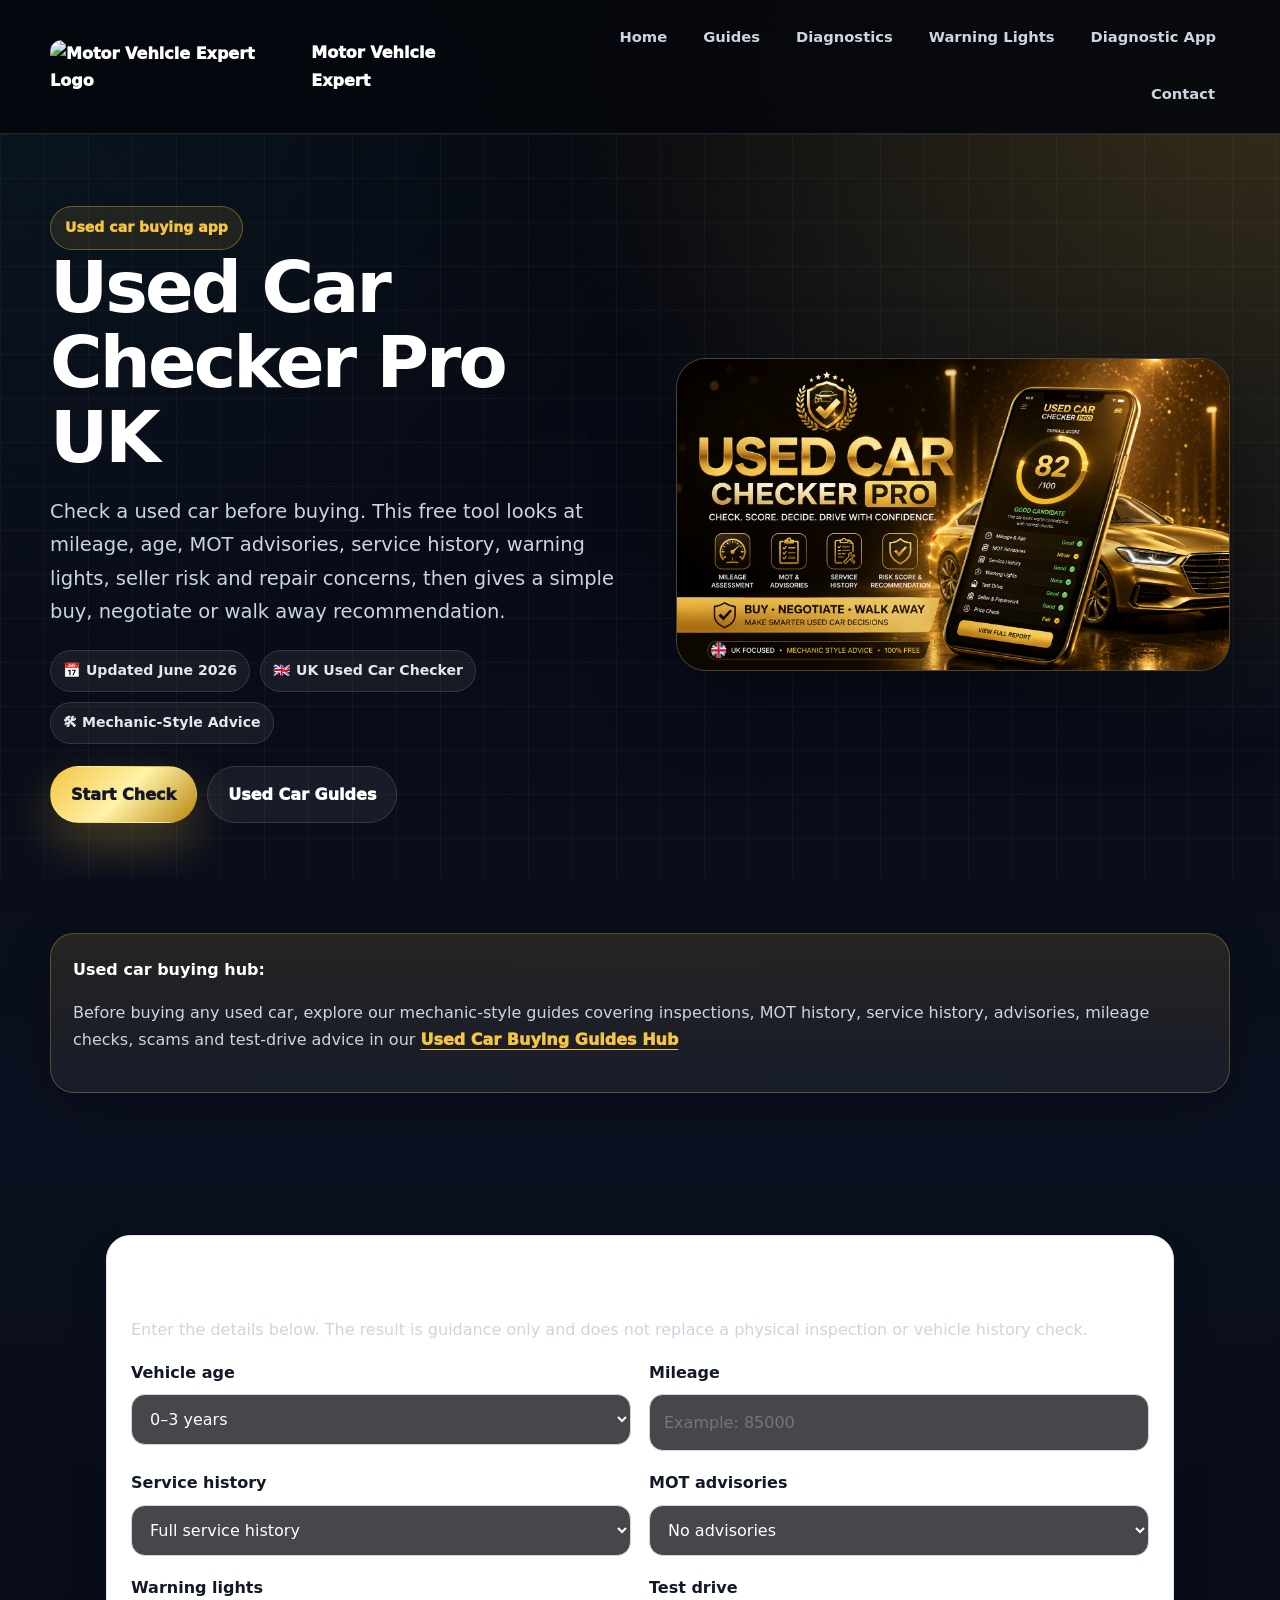
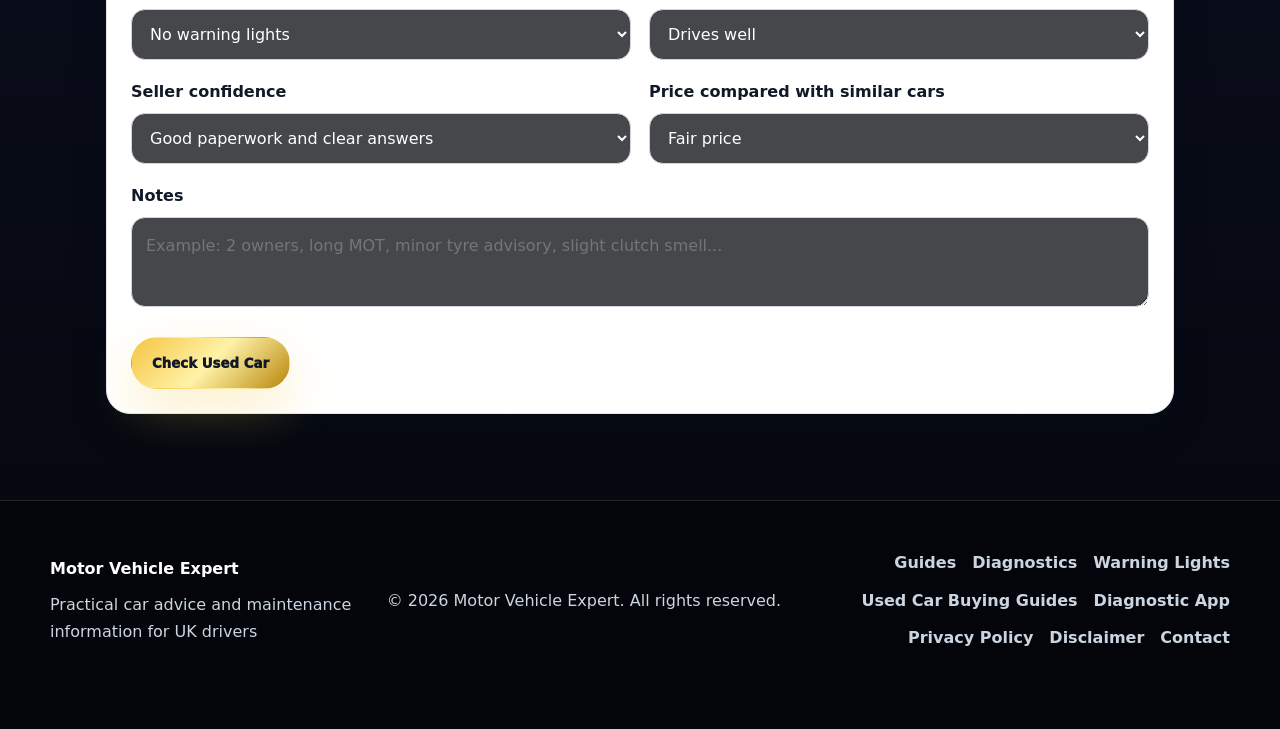
==== index.html @ 2f290368 "Rename used-car-checker-pro.html to index.html" ====
<!DOCTYPE html>
<html lang="en-GB">
<head>
<meta charset="UTF-8" />
<meta name="viewport" content="width=device-width, initial-scale=1.0" />

<title>Used Car Checker Pro UK | Motor Vehicle Expert</title>
<meta name="description" content="Free UK used car checker app. Check mileage, MOT advisories, service history, warning lights, repair risk and whether to buy, negotiate or walk away." />
<meta name="robots" content="index,follow,max-image-preview:large,max-snippet:-1,max-video-preview:-1" />

<link rel="canonical" href="https://motorvehicleexpert.co.uk/used-car-checker-pro.html" />
<link rel="icon" type="image/png" href="favicon.png" />
<link rel="stylesheet" href="style.css" />
<link rel="preload"
href="used-car-checker-pro-hero.png"
as="image"
type="image/png">  
  

<style>
.app-wrap{max-width:1100px;margin:auto;padding:30px 16px}
.app-box{background:#fff;border:1px solid #e5e7eb;border-radius:24px;padding:24px;box-shadow:0 18px 45px rgba(15,23,42,.08)}
.app-grid{display:grid;grid-template-columns:repeat(2,minmax(0,1fr));gap:18px}
.app-field label{display:block;font-weight:800;margin-bottom:8px;color:#111827}
.app-field input,.app-field select,.app-field textarea{
width:100%;padding:14px;border:1px solid #d1d5db;border-radius:14px;font-size:16px
}
.app-field textarea{min-height:90px}
.app-actions{display:flex;gap:12px;flex-wrap:wrap;margin-top:22px}
.result-box{margin-top:24px;border-radius:22px;padding:22px;background:#f8fafc;border:1px solid #e5e7eb}
.score-big{font-size:48px;font-weight:900;color:#0f172a}
.badge{display:inline-block;padding:8px 12px;border-radius:999px;font-weight:800;margin:4px 4px 4px 0}
.badge.green{background:#dcfce7;color:#166534}
.badge.amber{background:#fef3c7;color:#92400e}
.badge.red{background:#fee2e2;color:#991b1b}
.report-list li{margin:10px 0}
@media(max-width:760px){.app-grid{grid-template-columns:1fr}.score-big{font-size:38px}}
</style>
</head>

<body class="mve-premium">

<header class="topbar">
<div class="container nav">
<a href="/" class="brand logo-brand" aria-label="Motor Vehicle Expert home">
<img src="logo.png" alt="Motor Vehicle Expert Logo" class="site-logo" />
<span class="brand-text">Motor Vehicle Expert</span>
</a>

<nav class="nav-links" aria-label="Primary navigation">
<a href="/">Home</a>
<a href="guides.html">Guides</a>
<a href="diagnostics.html">Diagnostics</a>
<a href="warning-lights.html">Warning Lights</a>
<a href="diagnostic-app.html">Diagnostic App</a>
<a href="contact.html" class="cta cta-secondary">Contact</a>
</nav>
</div>
</header>

<main>

<section class="premium-hero">
<div class="container premium-hero-grid">
<div class="hero-copy">
<span class="eyebrow">Used car buying app</span>
<h1>Used Car Checker Pro UK</h1>
<p class="lead">
Check a used car before buying. This free tool looks at mileage, age, MOT advisories, service history, warning lights, seller risk and repair concerns, then gives a simple buy, negotiate or walk away recommendation.
</p>

<div class="article-meta">
<span>📅 Updated June 2026</span>
<span>🇬🇧 UK Used Car Checker</span>
<span>🛠 Mechanic-Style Advice</span>
</div>

<div class="hero-actions">
<a class="cta cta-primary" href="#app">Start Check</a>
<a class="cta cta-ghost" href="used-car-buying-guides.html">Used Car Guides</a>
</div>
</div>

<div class="hero-image">
<img
src="used-car-checker-pro-hero.png"
alt="Used Car Checker Pro UK app"
loading="eager"
fetchpriority="high"
decoding="sync"
width="1600"
height="900"
/>
</div>

</div>
</section>

<section>
<div class="container">

<div class="safe-box tip">
<strong>Used car buying hub:</strong>
<p>
Before buying any used car, explore our mechanic-style guides covering inspections, MOT history, service history, advisories, mileage checks, scams and test-drive advice in our
<a href="used-car-buying-guides.html">
Used Car Buying Guides Hub
</a>
</p>
</div>

</div>
</section>  

<section id="app">
<div class="app-wrap">
<div class="app-box">

<h2>Used Car Checker Pro</h2>
<p class="muted">Enter the details below. The result is guidance only and does not replace a physical inspection or vehicle history check.</p>

<div class="app-grid">

<div class="app-field">
<label>Vehicle age</label>
<select id="age">
<option value="1">0–3 years</option>
<option value="2">4–6 years</option>
<option value="3">7–10 years</option>
<option value="4">10+ years</option>
</select>
</div>

<div class="app-field">
<label>Mileage</label>
<input id="mileage" type="number" placeholder="Example: 85000" />
</div>

<div class="app-field">
<label>Service history</label>
<select id="service">
<option value="0">Full service history</option>
<option value="10">Part service history</option>
<option value="25">No service history</option>
</select>
</div>

<div class="app-field">
<label>MOT advisories</label>
<select id="advisories">
<option value="0">No advisories</option>
<option value="10">Minor advisories</option>
<option value="20">Repeated advisories</option>
<option value="30">Serious advisories</option>
</select>
</div>

<div class="app-field">
<label>Warning lights</label>
<select id="warnings">
<option value="0">No warning lights</option>
<option value="20">Amber warning light</option>
<option value="35">Red/flashing warning light</option>
</select>
</div>

<div class="app-field">
<label>Test drive</label>
<select id="drive">
<option value="0">Drives well</option>
<option value="15">Minor noise or vibration</option>
<option value="30">Jerking, smoke, overheating or power loss</option>
</select>
</div>

<div class="app-field">
<label>Seller confidence</label>
<select id="seller">
<option value="0">Good paperwork and clear answers</option>
<option value="15">Some missing paperwork</option>
<option value="30">Pressure selling or unclear story</option>
</select>
</div>

<div class="app-field">
<label>Price compared with similar cars</label>
<select id="price">
<option value="0">Fair price</option>
<option value="-8">Cheap but believable</option>
<option value="15">Too cheap / suspicious</option>
<option value="10">Overpriced</option>
</select>
</div>

</div>

<div class="app-field" style="margin-top:18px">
<label>Notes</label>
<textarea id="notes" placeholder="Example: 2 owners, long MOT, minor tyre advisory, slight clutch smell..."></textarea>
</div>

<div class="app-actions">
<button class="cta cta-primary" onclick="checkCar()">Check Used Car</button>
<button class="cta cta-ghost" onclick="resetApp()">Reset</button>
</div>

<div id="result" class="result-box" style="display:none"></div>

</div>
</div>
</section>

</main>

<footer>
<div class="container footer-grid">
<div>
<strong>Motor Vehicle Expert</strong>
<div>Practical car advice and maintenance information for UK drivers</div>
</div>

<div>© 2026 Motor Vehicle Expert. All rights reserved.</div>

<div class="footer-links">
<a href="guides.html">Guides</a>
<a href="diagnostics.html">Diagnostics</a>
<a href="warning-lights.html">Warning Lights</a>
<a href="used-car-buying-guides.html">Used Car Buying Guides</a>
<a href="diagnostic-app.html">Diagnostic App</a>
<a href="privacy-policy.html">Privacy Policy</a>
<a href="disclaimer.html">Disclaimer</a>
<a href="contact.html">Contact</a>
</div>
</div>
</footer>

<nav class="mobile-bottom-nav" aria-label="Mobile quick navigation">
<a href="/">Home</a>
<a href="diagnostic-app.html">Diagnose</a>
<a href="warning-lights.html">Lights</a>
<a href="mot-failure-guides.html">MOT</a>
<a href="guides.html">Guides</a>
</nav>

<script>
function checkCar(){
  const mileage = Number(document.getElementById("mileage").value || 0);
  const age = Number(document.getElementById("age").value);
  const service = Number(document.getElementById("service").value);
  const advisories = Number(document.getElementById("advisories").value);
  const warnings = Number(document.getElementById("warnings").value);
  const drive = Number(document.getElementById("drive").value);
  const seller = Number(document.getElementById("seller").value);
  const price = Number(document.getElementById("price").value);
  const notes = document.getElementById("notes").value.trim();

  let risk = service + advisories + warnings + drive + seller + price;

  if(age === 1 && mileage > 45000) risk += 10;
  if(age === 2 && mileage > 75000) risk += 10;
  if(age === 3 && mileage > 110000) risk += 12;
  if(age === 4 && mileage > 140000) risk += 15;
  if(mileage === 0) risk += 8;

  let score = Math.max(0, Math.min(100, 100 - risk));

  let verdict = "";
  let badge = "";
  let advice = [];

  if(score >= 75){
    verdict = "Good candidate";
    badge = "green";
    advice.push("This car looks worth viewing or considering, but still check MOT history, service records and test drive behaviour.");
    advice.push("Use the inspection checklist before paying a deposit.");
  } else if(score >= 50){
    verdict = "Negotiate or inspect carefully";
    badge = "amber";
    advice.push("There are some risk signs. Do not buy without checking paperwork, MOT advisories and possible repair costs.");
    advice.push("Use any faults to negotiate the price.");
  } else {
    verdict = "High risk / walk away";
    badge = "red";
    advice.push("This car has several warning signs. Unless the price is very low and repairs are understood, walking away may be safer.");
    advice.push("Do not rely on the seller saying it only needs a reset or cheap fix.");
  }

  if(warnings >= 20) advice.push("Warning lights should be diagnosed before buying.");
  if(service >= 25) advice.push("No service history increases risk and should reduce the price.");
  if(advisories >= 20) advice.push("Repeated or serious MOT advisories can become expensive repairs.");
  if(drive >= 30) advice.push("Poor test drive symptoms are a major red flag.");

  document.getElementById("result").style.display = "block";
  document.getElementById("result").innerHTML = `
    <span class="badge ${badge}">${verdict}</span>
    <div class="score-big">${score}/100</div>
    <p class="muted"><strong>Used Car Risk Score:</strong> ${100 - score}/100</p>

    <h3>Recommendation</h3>
    <ul class="report-list">
      ${advice.map(item => `<li>${item}</li>`).join("")}
    </ul>

    <h3>Next steps</h3>
    <div class="category-list">
      <a href="used-car-inspection-checklist.html">Inspection checklist</a>
      <a href="how-to-check-mot-history-before-buying-car.html">Check MOT history</a>
      <a href="should-you-buy-a-car-with-advisories.html">MOT advisories guide</a>
      <a href="best-mileage-buy-used-car-uk.html">Mileage guide</a>
      <a href="common-used-car-scams.html">Used car scams</a>
    </div>

    ${notes ? `<h3>Your notes</h3><p class="muted">${notes}</p>` : ""}
  `;
}

function resetApp(){
  document.getElementById("mileage").value = "";
  document.getElementById("notes").value = "";
  document.getElementById("result").style.display = "none";
}
</script>

</body>
</html>
---- style.css ----
:root{
  --gold:#f5c542;
  --gold-dark:#b8860b;
  --black:#05070d;
  --dark:#0b1020;
  --panel:#111827;
  --panel-soft:#172033;
  --text:#f8fafc;
  --muted:#cbd5e1;
  --line:rgba(255,255,255,.12);
  --green:#22c55e;
  --amber:#f59e0b;
  --red:#ef4444;
  --blue:#38bdf8;
  --radius:24px;
  --shadow:0 24px 80px rgba(0,0,0,.35);
  --max:1180px;
  --font:Inter,system-ui,-apple-system,BlinkMacSystemFont,"Segoe UI",sans-serif;
}

*{box-sizing:border-box}

html{
  scroll-behavior:smooth;
  overflow-x:hidden;
}

body{
  margin:0;
  font-family:var(--font);
  color:var(--text);
  background:
    radial-gradient(circle at top right,rgba(245,197,66,.22),transparent 28%),
    radial-gradient(circle at top left,rgba(56,189,248,.08),transparent 26%),
    linear-gradient(180deg,#05070d 0%,#0b1020 48%,#05070d 100%);
  overflow-x:hidden;
  line-height:1.7;
}

img{
  max-width:100%;
  height:auto;
  display:block;
}

a{
  color:inherit;
  text-decoration:none;
}

.container{
  width:min(var(--max),calc(100% - 32px));
  margin:auto;
}

.topbar{
  position:sticky;
  top:0;
  z-index:1000;
  background:rgba(5,7,13,.9);
  backdrop-filter:blur(18px);
  border-bottom:1px solid var(--line);
}

.nav{
  display:flex;
  justify-content:space-between;
  align-items:center;
  gap:20px;
  padding:14px 0;
}

.brand{
  display:flex;
  align-items:center;
  gap:12px;
  font-weight:950;
  color:#fff;
}

.site-logo{
  height:54px;
  width:auto;
  border-radius:12px;
}

.nav-links{
  display:flex;
  flex-wrap:wrap;
  gap:8px;
  justify-content:flex-end;
}

.nav-links a{
  padding:10px 14px;
  border-radius:999px;
  color:var(--muted);
  font-weight:800;
  font-size:.92rem;
}

.nav-links a:hover,
.nav-links a.active{
  background:rgba(245,197,66,.14);
  color:var(--gold);
}

section{
  padding:56px 0;
}

.premium-hero{
  position:relative;
  overflow:hidden;
  padding:72px 0 54px;
}

.premium-hero::before{
  content:"";
  position:absolute;
  inset:0;
  background-image:
    linear-gradient(rgba(255,255,255,.035) 1px,transparent 1px),
    linear-gradient(90deg,rgba(255,255,255,.035) 1px,transparent 1px);
  background-size:44px 44px;
  pointer-events:none;
}

.premium-hero-grid{
  position:relative;
  z-index:1;
  display:grid;
  grid-template-columns:minmax(0,1fr) minmax(0,.95fr);
  gap:42px;
  align-items:center;
}

.eyebrow,
.pill,
.alt-pill{
  display:inline-flex;
  width:fit-content;
  border-radius:999px;
  font-weight:950;
}

.eyebrow{
  color:var(--gold);
  background:rgba(245,197,66,.1);
  border:1px solid rgba(245,197,66,.35);
  padding:9px 14px;
  font-size:.88rem;
}

.pill{
  color:var(--gold);
  background:rgba(245,197,66,.1);
  border:1px solid rgba(245,197,66,.28);
  padding:7px 12px;
  font-size:.78rem;
  text-transform:uppercase;
  letter-spacing:.05em;
  margin-bottom:12px;
}

.alt-pill{
  color:#bae6fd;
  background:rgba(56,189,248,.1);
  border:1px solid rgba(56,189,248,.25);
  padding:7px 12px;
  font-size:.78rem;
  margin-bottom:12px;
}

h1,h2,h3{
  color:#fff;
  margin:0 0 16px;
  line-height:1.05;
  letter-spacing:-.04em;
}

h1{
  font-size:clamp(2.4rem,5.6vw,5.2rem);
}

h2{
  font-size:clamp(1.7rem,3vw,2.7rem);
}

h3{
  font-size:1.2rem;
}

.lead,
.muted,
p,
li{
  color:var(--muted);
}

.lead{
  font-size:clamp(1.05rem,1.8vw,1.22rem);
  max-width:760px;
}

.article-meta,
.hero-actions,
.category-list,
.quick-links{
  display:flex;
  flex-wrap:wrap;
  gap:10px;
}

.article-meta{
  margin:22px 0;
}

.article-meta span{
  border:1px solid var(--line);
  background:rgba(255,255,255,.06);
  color:#e5e7eb;
  padding:8px 12px;
  border-radius:999px;
  font-weight:800;
  font-size:.88rem;
}

.hero-actions{
  margin-top:22px;
}

.cta,
button{
  display:inline-flex;
  justify-content:center;
  align-items:center;
  min-height:52px;
  padding:14px 20px;
  border-radius:999px;
  border:1px solid transparent;
  font-family:inherit;
  font-weight:950;
  cursor:pointer;
  transition:.2s ease;
}

.cta-primary,
button.cta-primary{
  background:linear-gradient(135deg,var(--gold),#fff2a8,var(--gold-dark));
  color:#111827;
  box-shadow:0 20px 50px rgba(245,197,66,.28);
}

.cta-primary:hover{
  transform:translateY(-2px);
}

.cta-ghost{
  background:rgba(255,255,255,.06);
  color:#fff;
  border-color:var(--line);
}

.cta-ghost:hover{
  border-color:rgba(245,197,66,.45);
  color:var(--gold);
}

.hero-image{
  overflow:hidden;
  border-radius:30px;
  border:1px solid rgba(245,197,66,.26);
  background:#111827;
  box-shadow:var(--shadow);
}

.hero-image img{
  width:100%;
  height:auto;
  object-fit:contain;
}

.safe-box{
  border-radius:24px;
  border:1px solid rgba(245,197,66,.28);
  background:linear-gradient(180deg,rgba(245,197,66,.12),rgba(255,255,255,.05));
  padding:22px;
  box-shadow:0 18px 50px rgba(0,0,0,.22);
}

.safe-box strong{
  color:#fff;
}

.safe-box a,
.text-link{
  color:var(--gold);
  font-weight:950;
  text-decoration:underline;
  text-underline-offset:4px;
}

.app-wrap{
  max-width:1100px;
  margin:auto;
  padding:0 16px;
}

.app-box{
  background:
    radial-gradient(circle at top right,rgba(245,197,66,.16),transparent 26%),
    linear-gradient(180deg,rgba(255,255,255,.08),rgba(255,255,255,.04));
  border:1px solid rgba(255,255,255,.14);
  border-radius:32px;
  padding:28px;
  box-shadow:var(--shadow);
}

.app-grid{
  display:grid;
  grid-template-columns:repeat(2,minmax(0,1fr));
  gap:18px;
}

.app-field label{
  display:block;
  color:#fff;
  font-weight:900;
  margin-bottom:8px;
}

.app-field input,
.app-field select,
.app-field textarea{
  width:100%;
  border:1px solid rgba(255,255,255,.14);
  background:rgba(5,7,13,.74);
  color:#fff;
  padding:15px 16px;
  border-radius:16px;
  font:inherit;
  outline:none;
}

.app-field input:focus,
.app-field select:focus,
.app-field textarea:focus{
  border-color:rgba(245,197,66,.65);
  box-shadow:0 0 0 4px rgba(245,197,66,.12);
}

.app-field textarea{
  min-height:100px;
  resize:vertical;
}

.app-actions{
  display:flex;
  flex-wrap:wrap;
  gap:12px;
  margin-top:22px;
}

.result-box{
  margin-top:26px;
  border-radius:28px;
  padding:24px;
  background:rgba(255,255,255,.08);
  border:1px solid rgba(255,255,255,.14);
  box-shadow:0 18px 50px rgba(0,0,0,.25);
}

.score-big{
  font-size:52px;
  line-height:1;
  font-weight:950;
  color:#fff;
  margin:12px 0;
}

.badge{
  display:inline-flex;
  border-radius:999px;
  padding:8px 12px;
  font-weight:950;
  margin:4px 4px 4px 0;
}

.badge.green{
  background:rgba(34,197,94,.18);
  color:#86efac;
  border:1px solid rgba(34,197,94,.28);
}

.badge.amber{
  background:rgba(245,158,11,.18);
  color:#fcd34d;
  border:1px solid rgba(245,158,11,.28);
}

.badge.red{
  background:rgba(239,68,68,.18);
  color:#fca5a5;
  border:1px solid rgba(239,68,68,.28);
}

.report-list{
  padding-left:20px;
}

.report-list li{
  margin:10px 0;
  color:#e5e7eb;
}

.category-list{
  margin-top:16px;
}

.category-list a,
.quick-links a{
  background:rgba(255,255,255,.07);
  border:1px solid var(--line);
  color:#fff;
  padding:10px 14px;
  border-radius:999px;
  font-weight:850;
}

.category-list a:hover,
.quick-links a:hover{
  color:var(--gold);
  border-color:rgba(245,197,66,.45);
}

footer{
  background:#03050a;
  border-top:1px solid var(--line);
  padding:48px 0 78px;
  color:var(--muted);
}

.footer-grid{
  display:grid;
  grid-template-columns:1.1fr auto 1.5fr;
  gap:28px;
  align-items:center;
}

.footer-grid strong{
  color:#fff;
  display:block;
  margin-bottom:8px;
}

.footer-links{
  display:flex;
  flex-wrap:wrap;
  justify-content:flex-end;
  gap:10px 16px;
}

.footer-links a{
  color:var(--muted);
  font-weight:800;
}

.footer-links a:hover{
  color:var(--gold);
}

.mobile-bottom-nav{
  display:none;
}

@media(max-width:900px){
  .premium-hero-grid,
  .footer-grid{
    grid-template-columns:1fr;
  }

  .footer-links{
    justify-content:flex-start;
  }
}

@media(max-width:760px){
  body{
    padding-bottom:72px;
  }

  .container{
    width:calc(100% - 24px);
  }

  section{
    padding:36px 0;
  }

  .nav{
    flex-direction:column;
    align-items:flex-start;
  }

  .site-logo{
    height:48px;
  }

  .nav-links{
    justify-content:flex-start;
  }

  .nav-links a{
    font-size:.8rem;
    padding:8px 10px;
  }

  h1{
    font-size:2.25rem;
  }

  .app-grid{
    grid-template-columns:1fr;
  }

  .app-box{
    padding:20px;
    border-radius:24px;
  }

  .hero-actions,
  .app-actions{
    display:grid;
    grid-template-columns:1fr;
  }

  .cta,
  button{
    width:100%;
  }

  .category-list{
    display:grid;
    grid-template-columns:1fr;
  }

  .category-list a{
    text-align:center;
  }

  .mobile-bottom-nav{
    position:fixed;
    left:0;
    right:0;
    bottom:0;
    z-index:1200;
    display:grid;
    grid-template-columns:repeat(5,1fr);
    background:#03050a;
    border-top:1px solid var(--line);
  }

  .mobile-bottom-nav a{
    text-align:center;
    padding:12px 4px;
    color:var(--muted);
    font-size:.76rem;
    font-weight:900;
  }

  .mobile-bottom-nav a:hover{
    color:var(--gold);
  }
}
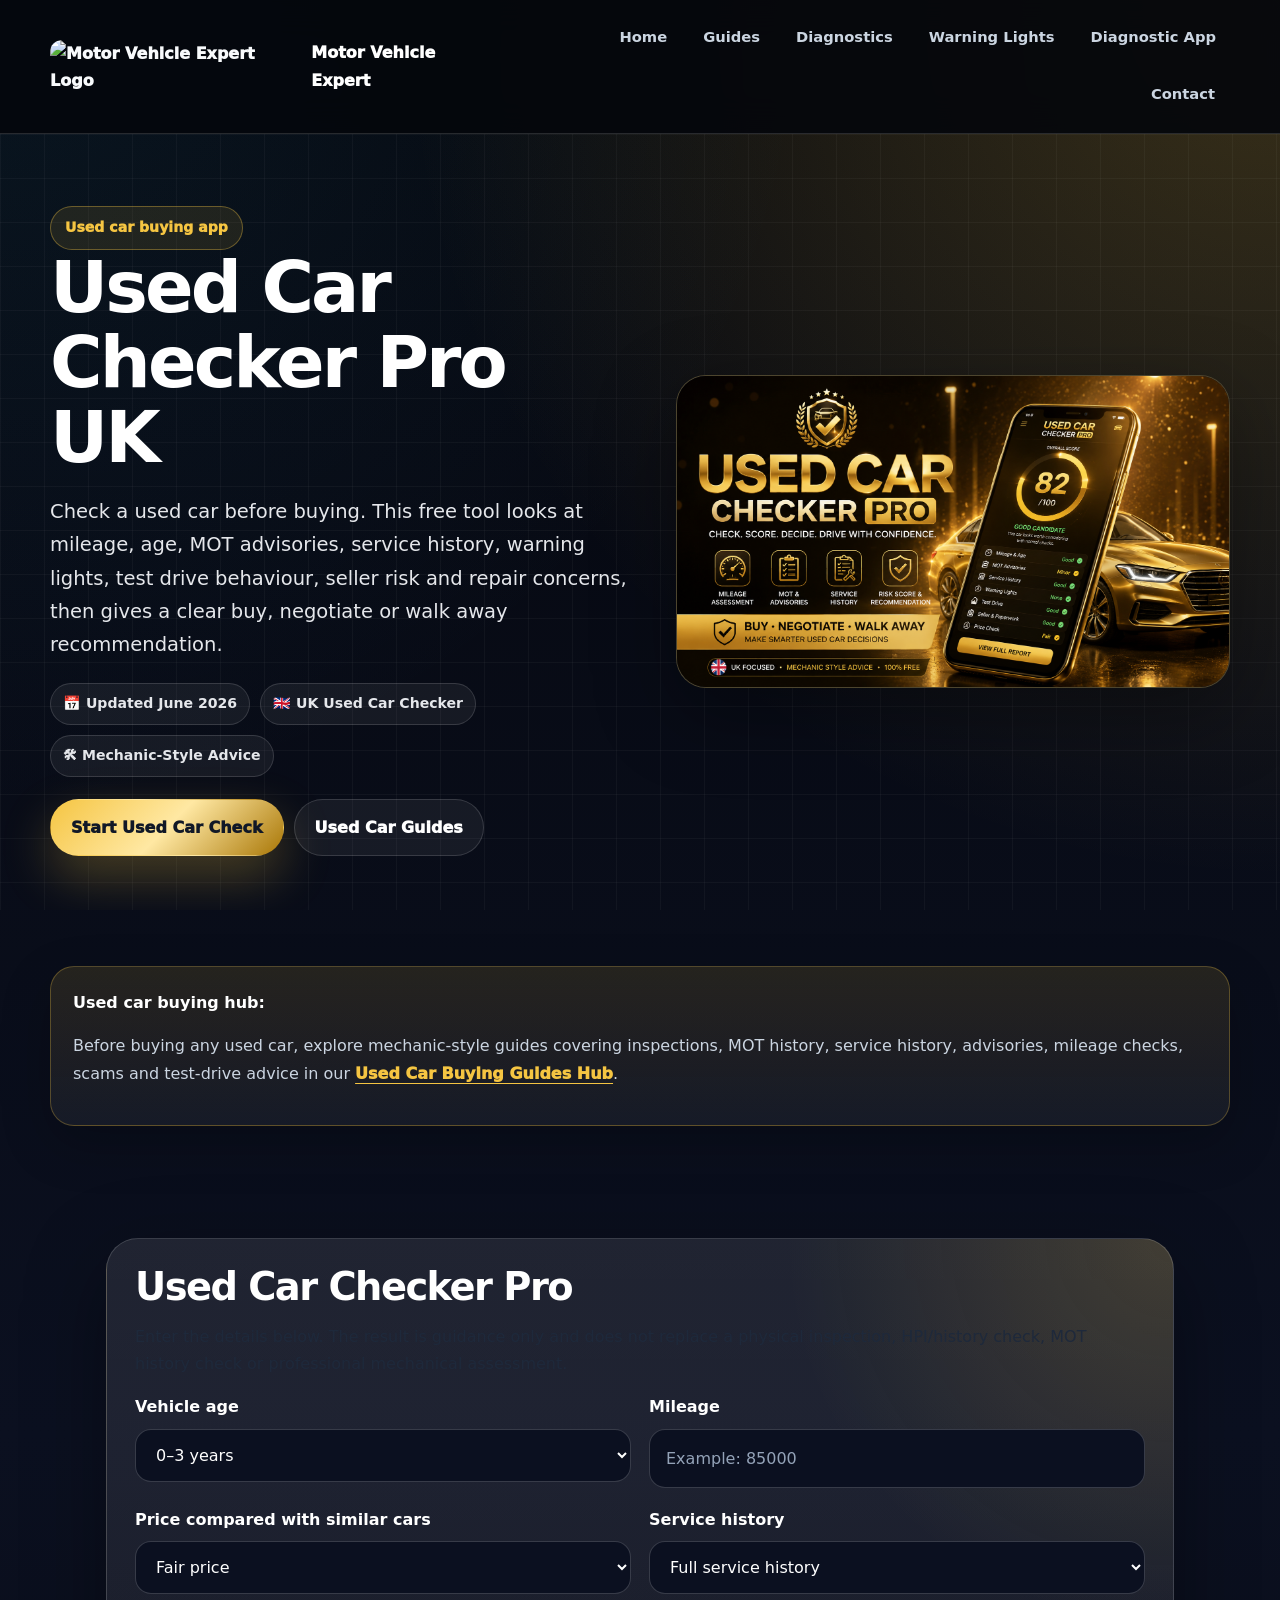
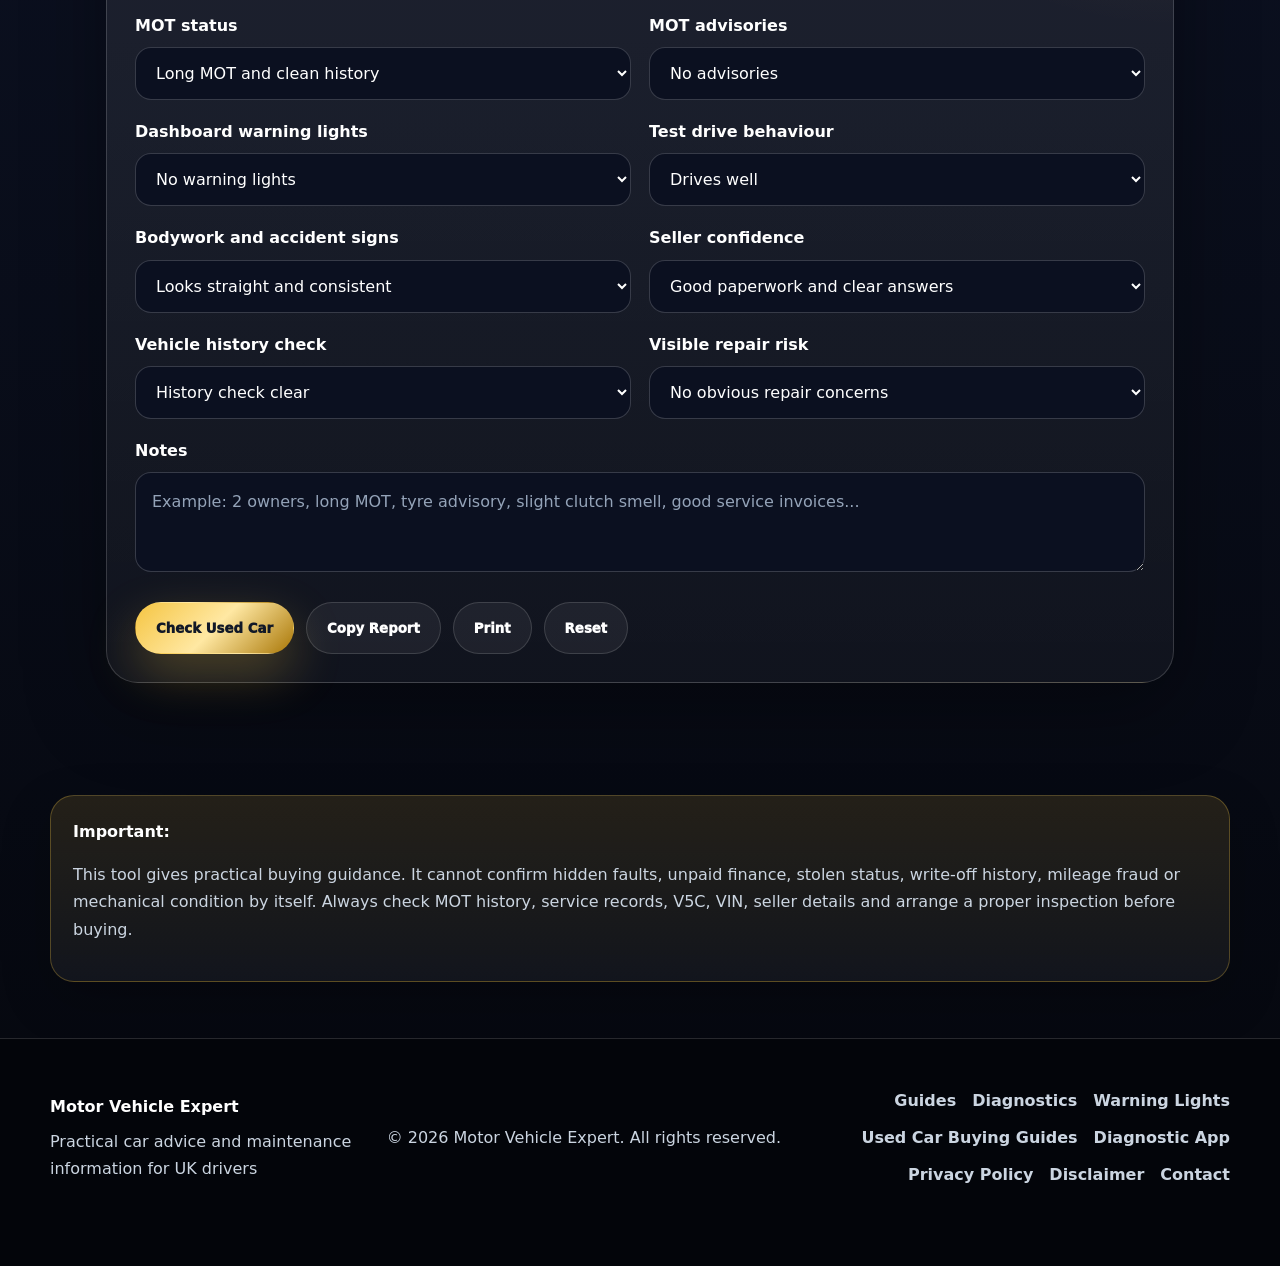
==== commit 19a25ebc: "Update index.html" ====
--- a/index.html
+++ b/index.html
@@ -4,57 +4,84 @@
 <meta charset="UTF-8" />
 <meta name="viewport" content="width=device-width, initial-scale=1.0" />
 
-<title>Used Car Checker Pro UK | Motor Vehicle Expert</title>
-<meta name="description" content="Free UK used car checker app. Check mileage, MOT advisories, service history, warning lights, repair risk and whether to buy, negotiate or walk away." />
+<title>Used Car Checker Pro UK | Free Used Car Buying Risk Tool</title>
+<meta name="description" content="Free UK used car checker app. Check mileage, age, MOT advisories, service history, warning lights, test drive issues, seller risk and repair concerns before buying." />
 <meta name="robots" content="index,follow,max-image-preview:large,max-snippet:-1,max-video-preview:-1" />
-
-<link rel="canonical" href="https://motorvehicleexpert.co.uk/used-car-checker-pro.html" />
-<link rel="icon" type="image/png" href="favicon.png" />
+<meta name="theme-color" content="#05070d" />
+
+<link rel="canonical" href="https://bavusanidube-prog.github.io/used-car-checker-pro/" />
+<link rel="icon" type="image/png" href="https://motorvehicleexpert.co.uk/favicon.png" />
 <link rel="stylesheet" href="style.css" />
+
 <link rel="preload"
 href="used-car-checker-pro-hero.png"
 as="image"
-type="image/png">  
-  
-
-<style>
-.app-wrap{max-width:1100px;margin:auto;padding:30px 16px}
-.app-box{background:#fff;border:1px solid #e5e7eb;border-radius:24px;padding:24px;box-shadow:0 18px 45px rgba(15,23,42,.08)}
-.app-grid{display:grid;grid-template-columns:repeat(2,minmax(0,1fr));gap:18px}
-.app-field label{display:block;font-weight:800;margin-bottom:8px;color:#111827}
-.app-field input,.app-field select,.app-field textarea{
-width:100%;padding:14px;border:1px solid #d1d5db;border-radius:14px;font-size:16px
-}
-.app-field textarea{min-height:90px}
-.app-actions{display:flex;gap:12px;flex-wrap:wrap;margin-top:22px}
-.result-box{margin-top:24px;border-radius:22px;padding:22px;background:#f8fafc;border:1px solid #e5e7eb}
-.score-big{font-size:48px;font-weight:900;color:#0f172a}
-.badge{display:inline-block;padding:8px 12px;border-radius:999px;font-weight:800;margin:4px 4px 4px 0}
-.badge.green{background:#dcfce7;color:#166534}
-.badge.amber{background:#fef3c7;color:#92400e}
-.badge.red{background:#fee2e2;color:#991b1b}
-.report-list li{margin:10px 0}
-@media(max-width:760px){.app-grid{grid-template-columns:1fr}.score-big{font-size:38px}}
-</style>
+type="image/png" />
+
+<meta property="og:type" content="website" />
+<meta property="og:site_name" content="Motor Vehicle Expert" />
+<meta property="og:locale" content="en_GB" />
+<meta property="og:title" content="Used Car Checker Pro UK" />
+<meta property="og:description" content="Check mileage, MOT advisories, service history, warning lights, seller risk and buying confidence before purchasing a used car." />
+<meta property="og:url" content="https://bavusanidube-prog.github.io/used-car-checker-pro/" />
+<meta property="og:image" content="https://bavusanidube-prog.github.io/used-car-checker-pro/used-car-checker-pro-hero.png" />
+<meta property="og:image:width" content="1600" />
+<meta property="og:image:height" content="900" />
+<meta property="og:image:alt" content="Used Car Checker Pro UK vehicle buying risk app" />
+
+<meta name="twitter:card" content="summary_large_image" />
+<meta name="twitter:title" content="Used Car Checker Pro UK" />
+<meta name="twitter:description" content="Free used car buying checker for UK drivers." />
+<meta name="twitter:image" content="https://bavusanidube-prog.github.io/used-car-checker-pro/used-car-checker-pro-hero.png" />
+
+<script type="application/ld+json">
+{
+  "@context": "https://schema.org",
+  "@type": "WebApplication",
+  "name": "Used Car Checker Pro",
+  "applicationCategory": "AutomotiveApplication",
+  "operatingSystem": "Web Browser",
+  "isAccessibleForFree": true,
+  "url": "https://bavusanidube-prog.github.io/used-car-checker-pro/",
+  "description": "A free UK used car buying checker that helps drivers assess mileage, MOT advisories, service history, warning lights, seller risk, test drive issues and buying confidence.",
+  "image": "https://bavusanidube-prog.github.io/used-car-checker-pro/used-car-checker-pro-hero.png",
+  "publisher": {
+    "@type": "Organization",
+    "name": "Motor Vehicle Expert",
+    "url": "https://motorvehicleexpert.co.uk/",
+    "logo": {
+      "@type": "ImageObject",
+      "url": "https://motorvehicleexpert.co.uk/logo.png"
+    }
+  },
+  "offers": {
+    "@type": "Offer",
+    "price": "0",
+    "priceCurrency": "GBP"
+  }
+}
+</script>
 </head>
 
-<body class="mve-premium">
+<body>
 
 <header class="topbar">
 <div class="container nav">
-<a href="/" class="brand logo-brand" aria-label="Motor Vehicle Expert home">
-<img src="logo.png" alt="Motor Vehicle Expert Logo" class="site-logo" />
+
+<a href="https://motorvehicleexpert.co.uk/" class="brand logo-brand" aria-label="Motor Vehicle Expert home">
+<img src="https://motorvehicleexpert.co.uk/logo.png" alt="Motor Vehicle Expert Logo" class="site-logo" />
 <span class="brand-text">Motor Vehicle Expert</span>
 </a>
 
 <nav class="nav-links" aria-label="Primary navigation">
-<a href="/">Home</a>
-<a href="guides.html">Guides</a>
-<a href="diagnostics.html">Diagnostics</a>
-<a href="warning-lights.html">Warning Lights</a>
-<a href="diagnostic-app.html">Diagnostic App</a>
-<a href="contact.html" class="cta cta-secondary">Contact</a>
+<a href="https://motorvehicleexpert.co.uk/">Home</a>
+<a href="https://motorvehicleexpert.co.uk/guides.html">Guides</a>
+<a href="https://motorvehicleexpert.co.uk/diagnostics.html">Diagnostics</a>
+<a href="https://motorvehicleexpert.co.uk/warning-lights.html">Warning Lights</a>
+<a href="https://motorvehicleexpert.co.uk/diagnostic-app.html">Diagnostic App</a>
+<a href="https://motorvehicleexpert.co.uk/contact.html" class="cta cta-secondary">Contact</a>
 </nav>
+
 </div>
 </header>
 
@@ -62,11 +89,14 @@
 
 <section class="premium-hero">
 <div class="container premium-hero-grid">
+
 <div class="hero-copy">
 <span class="eyebrow">Used car buying app</span>
+
 <h1>Used Car Checker Pro UK</h1>
+
 <p class="lead">
-Check a used car before buying. This free tool looks at mileage, age, MOT advisories, service history, warning lights, seller risk and repair concerns, then gives a simple buy, negotiate or walk away recommendation.
+Check a used car before buying. This free tool looks at mileage, age, MOT advisories, service history, warning lights, test drive behaviour, seller risk and repair concerns, then gives a clear buy, negotiate or walk away recommendation.
 </p>
 
 <div class="article-meta">
@@ -76,8 +106,8 @@
 </div>
 
 <div class="hero-actions">
-<a class="cta cta-primary" href="#app">Start Check</a>
-<a class="cta cta-ghost" href="used-car-buying-guides.html">Used Car Guides</a>
+<a class="cta cta-primary" href="#app">Start Used Car Check</a>
+<a class="cta cta-ghost" href="https://motorvehicleexpert.co.uk/used-car-buying-guides.html" target="_blank" rel="noopener">Used Car Guides</a>
 </div>
 </div>
 
@@ -98,31 +128,29 @@
 
 <section>
 <div class="container">
-
-<div class="safe-box tip">
+<div class="safe-box">
 <strong>Used car buying hub:</strong>
 <p>
-Before buying any used car, explore our mechanic-style guides covering inspections, MOT history, service history, advisories, mileage checks, scams and test-drive advice in our
-<a href="used-car-buying-guides.html">
-Used Car Buying Guides Hub
-</a>
+Before buying any used car, explore mechanic-style guides covering inspections, MOT history, service history, advisories, mileage checks, scams and test-drive advice in our
+<a href="https://motorvehicleexpert.co.uk/used-car-buying-guides.html" target="_blank" rel="noopener">Used Car Buying Guides Hub</a>.
 </p>
 </div>
-
-</div>
-</section>  
+</div>
+</section>
 
 <section id="app">
 <div class="app-wrap">
 <div class="app-box">
 
 <h2>Used Car Checker Pro</h2>
-<p class="muted">Enter the details below. The result is guidance only and does not replace a physical inspection or vehicle history check.</p>
+<p class="muted">
+Enter the details below. The result is guidance only and does not replace a physical inspection, HPI/history check, MOT history check or professional mechanical assessment.
+</p>
 
 <div class="app-grid">
 
 <div class="app-field">
-<label>Vehicle age</label>
+<label for="age">Vehicle age</label>
 <select id="age">
 <option value="1">0–3 years</option>
 <option value="2">4–6 years</option>
@@ -132,12 +160,22 @@
 </div>
 
 <div class="app-field">
-<label>Mileage</label>
-<input id="mileage" type="number" placeholder="Example: 85000" />
-</div>
-
-<div class="app-field">
-<label>Service history</label>
+<label for="mileage">Mileage</label>
+<input id="mileage" type="number" min="0" placeholder="Example: 85000" />
+</div>
+
+<div class="app-field">
+<label for="price">Price compared with similar cars</label>
+<select id="price">
+<option value="0">Fair price</option>
+<option value="-8">Cheap but believable</option>
+<option value="15">Too cheap / suspicious</option>
+<option value="10">Overpriced</option>
+</select>
+</div>
+
+<div class="app-field">
+<label for="service">Service history</label>
 <select id="service">
 <option value="0">Full service history</option>
 <option value="10">Part service history</option>
@@ -146,7 +184,17 @@
 </div>
 
 <div class="app-field">
-<label>MOT advisories</label>
+<label for="mot">MOT status</label>
+<select id="mot">
+<option value="0">Long MOT and clean history</option>
+<option value="10">Short MOT</option>
+<option value="18">Recent MOT failure history</option>
+<option value="30">No MOT / unclear MOT status</option>
+</select>
+</div>
+
+<div class="app-field">
+<label for="advisories">MOT advisories</label>
 <select id="advisories">
 <option value="0">No advisories</option>
 <option value="10">Minor advisories</option>
@@ -156,16 +204,16 @@
 </div>
 
 <div class="app-field">
-<label>Warning lights</label>
+<label for="warnings">Dashboard warning lights</label>
 <select id="warnings">
 <option value="0">No warning lights</option>
 <option value="20">Amber warning light</option>
-<option value="35">Red/flashing warning light</option>
-</select>
-</div>
-
-<div class="app-field">
-<label>Test drive</label>
+<option value="35">Red or flashing warning light</option>
+</select>
+</div>
+
+<div class="app-field">
+<label for="drive">Test drive behaviour</label>
 <select id="drive">
 <option value="0">Drives well</option>
 <option value="15">Minor noise or vibration</option>
@@ -174,7 +222,16 @@
 </div>
 
 <div class="app-field">
-<label>Seller confidence</label>
+<label for="body">Bodywork and accident signs</label>
+<select id="body">
+<option value="0">Looks straight and consistent</option>
+<option value="10">Minor cosmetic damage</option>
+<option value="22">Paint mismatch, poor gaps or repair signs</option>
+</select>
+</div>
+
+<div class="app-field">
+<label for="seller">Seller confidence</label>
 <select id="seller">
 <option value="0">Good paperwork and clear answers</option>
 <option value="15">Some missing paperwork</option>
@@ -183,29 +240,50 @@
 </div>
 
 <div class="app-field">
-<label>Price compared with similar cars</label>
-<select id="price">
-<option value="0">Fair price</option>
-<option value="-8">Cheap but believable</option>
-<option value="15">Too cheap / suspicious</option>
-<option value="10">Overpriced</option>
+<label for="history">Vehicle history check</label>
+<select id="history">
+<option value="0">History check clear</option>
+<option value="12">Not checked yet</option>
+<option value="35">Finance, write-off, stolen or VIN concern</option>
+</select>
+</div>
+
+<div class="app-field">
+<label for="repair">Visible repair risk</label>
+<select id="repair">
+<option value="0">No obvious repair concerns</option>
+<option value="12">Tyres, brakes or service due soon</option>
+<option value="28">Clutch, overheating, smoke, leaks or gearbox concern</option>
 </select>
 </div>
 
 </div>
 
 <div class="app-field" style="margin-top:18px">
-<label>Notes</label>
-<textarea id="notes" placeholder="Example: 2 owners, long MOT, minor tyre advisory, slight clutch smell..."></textarea>
+<label for="notes">Notes</label>
+<textarea id="notes" placeholder="Example: 2 owners, long MOT, tyre advisory, slight clutch smell, good service invoices..."></textarea>
 </div>
 
 <div class="app-actions">
-<button class="cta cta-primary" onclick="checkCar()">Check Used Car</button>
-<button class="cta cta-ghost" onclick="resetApp()">Reset</button>
+<button type="button" class="cta cta-primary" onclick="checkCar()">Check Used Car</button>
+<button type="button" class="cta cta-ghost" onclick="copyReport()">Copy Report</button>
+<button type="button" class="cta cta-ghost" onclick="window.print()">Print</button>
+<button type="button" class="cta cta-ghost" onclick="resetApp()">Reset</button>
 </div>
 
 <div id="result" class="result-box" style="display:none"></div>
 
+</div>
+</div>
+</section>
+
+<section>
+<div class="container">
+<div class="safe-box">
+<strong>Important:</strong>
+<p>
+This tool gives practical buying guidance. It cannot confirm hidden faults, unpaid finance, stolen status, write-off history, mileage fraud or mechanical condition by itself. Always check MOT history, service records, V5C, VIN, seller details and arrange a proper inspection before buying.
+</p>
 </div>
 </div>
 </section>
@@ -214,6 +292,7 @@
 
 <footer>
 <div class="container footer-grid">
+
 <div>
 <strong>Motor Vehicle Expert</strong>
 <div>Practical car advice and maintenance information for UK drivers</div>
@@ -222,102 +301,244 @@
 <div>© 2026 Motor Vehicle Expert. All rights reserved.</div>
 
 <div class="footer-links">
-<a href="guides.html">Guides</a>
-<a href="diagnostics.html">Diagnostics</a>
-<a href="warning-lights.html">Warning Lights</a>
-<a href="used-car-buying-guides.html">Used Car Buying Guides</a>
-<a href="diagnostic-app.html">Diagnostic App</a>
-<a href="privacy-policy.html">Privacy Policy</a>
-<a href="disclaimer.html">Disclaimer</a>
-<a href="contact.html">Contact</a>
-</div>
+<a href="https://motorvehicleexpert.co.uk/guides.html" target="_blank" rel="noopener">Guides</a>
+<a href="https://motorvehicleexpert.co.uk/diagnostics.html" target="_blank" rel="noopener">Diagnostics</a>
+<a href="https://motorvehicleexpert.co.uk/warning-lights.html" target="_blank" rel="noopener">Warning Lights</a>
+<a href="https://motorvehicleexpert.co.uk/used-car-buying-guides.html" target="_blank" rel="noopener">Used Car Buying Guides</a>
+<a href="https://motorvehicleexpert.co.uk/diagnostic-app.html" target="_blank" rel="noopener">Diagnostic App</a>
+<a href="https://motorvehicleexpert.co.uk/privacy-policy.html" target="_blank" rel="noopener">Privacy Policy</a>
+<a href="https://motorvehicleexpert.co.uk/disclaimer.html" target="_blank" rel="noopener">Disclaimer</a>
+<a href="https://motorvehicleexpert.co.uk/contact.html" target="_blank" rel="noopener">Contact</a>
+</div>
+
 </div>
 </footer>
 
 <nav class="mobile-bottom-nav" aria-label="Mobile quick navigation">
-<a href="/">Home</a>
-<a href="diagnostic-app.html">Diagnose</a>
-<a href="warning-lights.html">Lights</a>
-<a href="mot-failure-guides.html">MOT</a>
-<a href="guides.html">Guides</a>
+<a href="https://motorvehicleexpert.co.uk/">Home</a>
+<a href="https://motorvehicleexpert.co.uk/diagnostic-app.html">Diagnose</a>
+<a href="https://motorvehicleexpert.co.uk/warning-lights.html">Lights</a>
+<a href="https://motorvehicleexpert.co.uk/mot-failure-guides.html">MOT</a>
+<a href="https://motorvehicleexpert.co.uk/guides.html">Guides</a>
 </nav>
 
 <script>
+let latestReportText = "";
+
+function getValue(id){
+  return Number(document.getElementById(id).value || 0);
+}
+
+function getText(id){
+  const el = document.getElementById(id);
+  return el.options ? el.options[el.selectedIndex].text : el.value;
+}
+
+function mileageRisk(age, mileage){
+  let risk = 0;
+  let comment = "";
+
+  if(!mileage || mileage <= 0){
+    return {
+      risk: 10,
+      comment: "Mileage has not been entered, so the score is less certain."
+    };
+  }
+
+  if(age === 1){
+    if(mileage <= 36000){ comment = "Mileage looks normal for a newer car."; }
+    else if(mileage <= 50000){ risk = 8; comment = "Mileage is slightly high for a newer car."; }
+    else { risk = 18; comment = "Mileage is high for a newer car, so history and use matter."; }
+  }
+
+  if(age === 2){
+    if(mileage <= 65000){ comment = "Mileage looks reasonable for a 4–6 year old car."; }
+    else if(mileage <= 85000){ risk = 8; comment = "Mileage is above average but may be fine with good history."; }
+    else { risk = 18; comment = "Mileage is high for this age, so check servicing and major repairs."; }
+  }
+
+  if(age === 3){
+    if(mileage <= 100000){ comment = "Mileage is reasonable for a 7–10 year old car."; }
+    else if(mileage <= 125000){ risk = 10; comment = "Mileage is higher, but condition and maintenance matter more."; }
+    else { risk = 20; comment = "Mileage is high, so repair history and test drive checks are very important."; }
+  }
+
+  if(age === 4){
+    if(mileage <= 130000){ comment = "Mileage can be acceptable for an older car if maintenance is strong."; }
+    else if(mileage <= 160000){ risk = 12; comment = "Mileage is high, so budget for wear items."; }
+    else { risk = 24; comment = "Mileage is very high, so buy only with strong history and fair price."; }
+  }
+
+  return { risk, comment };
+}
+
 function checkCar(){
+  const age = getValue("age");
   const mileage = Number(document.getElementById("mileage").value || 0);
-  const age = Number(document.getElementById("age").value);
-  const service = Number(document.getElementById("service").value);
-  const advisories = Number(document.getElementById("advisories").value);
-  const warnings = Number(document.getElementById("warnings").value);
-  const drive = Number(document.getElementById("drive").value);
-  const seller = Number(document.getElementById("seller").value);
-  const price = Number(document.getElementById("price").value);
+
+  const price = getValue("price");
+  const service = getValue("service");
+  const mot = getValue("mot");
+  const advisories = getValue("advisories");
+  const warnings = getValue("warnings");
+  const drive = getValue("drive");
+  const body = getValue("body");
+  const seller = getValue("seller");
+  const history = getValue("history");
+  const repair = getValue("repair");
   const notes = document.getElementById("notes").value.trim();
 
-  let risk = service + advisories + warnings + drive + seller + price;
-
-  if(age === 1 && mileage > 45000) risk += 10;
-  if(age === 2 && mileage > 75000) risk += 10;
-  if(age === 3 && mileage > 110000) risk += 12;
-  if(age === 4 && mileage > 140000) risk += 15;
-  if(mileage === 0) risk += 8;
+  const mileageCheck = mileageRisk(age, mileage);
+
+  let risk = price + service + mot + advisories + warnings + drive + body + seller + history + repair + mileageCheck.risk;
+  risk = Math.max(0, Math.min(100, risk));
 
   let score = Math.max(0, Math.min(100, 100 - risk));
 
   let verdict = "";
   let badge = "";
+  let decision = "";
   let advice = [];
-
-  if(score >= 75){
+  let redFlags = [];
+  let positives = [];
+
+  if(score >= 78){
     verdict = "Good candidate";
     badge = "green";
-    advice.push("This car looks worth viewing or considering, but still check MOT history, service records and test drive behaviour.");
-    advice.push("Use the inspection checklist before paying a deposit.");
-  } else if(score >= 50){
-    verdict = "Negotiate or inspect carefully";
+    decision = "Worth viewing or considering";
+    advice.push("This car looks like a good candidate, but still check MOT history, service records, ownership paperwork and test drive behaviour.");
+    advice.push("Do not pay a deposit until the documents, VIN, mileage and seller details all match.");
+  } else if(score >= 58){
+    verdict = "Inspect carefully";
     badge = "amber";
-    advice.push("There are some risk signs. Do not buy without checking paperwork, MOT advisories and possible repair costs.");
-    advice.push("Use any faults to negotiate the price.");
+    decision = "View carefully and negotiate";
+    advice.push("This car has some risk signs. It may still be worth buying if the price reflects the faults and the paperwork is clear.");
+    advice.push("Use the issues found here to negotiate or arrange a professional inspection.");
+  } else if(score >= 40){
+    verdict = "High risk";
+    badge = "red";
+    decision = "Only consider if cheap and inspected";
+    advice.push("This car has several warning signs. Do not buy without checking repair costs and confirming the vehicle history.");
+    advice.push("Walk away if the seller rushes you, avoids questions or cannot prove the car's condition.");
   } else {
-    verdict = "High risk / walk away";
+    verdict = "Walk away";
     badge = "red";
-    advice.push("This car has several warning signs. Unless the price is very low and repairs are understood, walking away may be safer.");
-    advice.push("Do not rely on the seller saying it only needs a reset or cheap fix.");
-  }
-
-  if(warnings >= 20) advice.push("Warning lights should be diagnosed before buying.");
-  if(service >= 25) advice.push("No service history increases risk and should reduce the price.");
-  if(advisories >= 20) advice.push("Repeated or serious MOT advisories can become expensive repairs.");
-  if(drive >= 30) advice.push("Poor test drive symptoms are a major red flag.");
+    decision = "Avoid unless fully inspected";
+    advice.push("This car looks too risky based on the details entered.");
+    advice.push("The safer option is to walk away and compare another vehicle.");
+  }
+
+  advice.push(mileageCheck.comment);
+
+  if(service >= 25) redFlags.push("No service history increases risk and should reduce the price.");
+  if(mot >= 18) redFlags.push("MOT problems or unclear MOT status should be checked before buying.");
+  if(advisories >= 20) redFlags.push("Repeated or serious MOT advisories can become expensive repairs.");
+  if(warnings >= 20) redFlags.push("Dashboard warning lights should be diagnosed before buying.");
+  if(drive >= 30) redFlags.push("Smoke, overheating, jerking or power loss on a test drive is a major red flag.");
+  if(history >= 35) redFlags.push("Finance, write-off, stolen or VIN concerns should normally stop the purchase.");
+  if(seller >= 30) redFlags.push("Pressure selling or unclear seller details are strong warning signs.");
+  if(repair >= 28) redFlags.push("Major repair symptoms may cost more than expected.");
+
+  if(service === 0) positives.push("Full service history is a strong positive sign.");
+  if(mot === 0) positives.push("Long MOT and clean MOT history improve buyer confidence.");
+  if(warnings === 0) positives.push("No warning lights reported.");
+  if(drive === 0) positives.push("A clean test drive is a good sign.");
+  if(history === 0) positives.push("Clear vehicle history check is important.");
+
+  const repairBudget = risk < 25 ? "Low immediate repair risk, but still keep a small maintenance budget." :
+                     risk < 45 ? "Moderate repair risk. Keep money aside for tyres, brakes, servicing or minor repairs." :
+                     risk < 70 ? "High repair risk. Price should be reduced and inspection is strongly advised." :
+                     "Very high repair risk. Avoid unless you fully understand the costs.";
+
+  const nextLinks = `
+    <div class="category-list">
+      <a href="https://motorvehicleexpert.co.uk/used-car-inspection-checklist.html" target="_blank" rel="noopener">Inspection checklist</a>
+      <a href="https://motorvehicleexpert.co.uk/how-to-check-mot-history-before-buying-car.html" target="_blank" rel="noopener">Check MOT history</a>
+      <a href="https://motorvehicleexpert.co.uk/should-you-buy-a-car-with-advisories.html" target="_blank" rel="noopener">MOT advisories guide</a>
+      <a href="https://motorvehicleexpert.co.uk/best-mileage-buy-used-car-uk.html" target="_blank" rel="noopener">Mileage guide</a>
+      <a href="https://motorvehicleexpert.co.uk/common-used-car-scams.html" target="_blank" rel="noopener">Used car scams</a>
+      <a href="https://motorvehicleexpert.co.uk/used-car-buying-guides.html" target="_blank" rel="noopener">Used car hub</a>
+    </div>
+  `;
+
+  latestReportText =
+`Used Car Checker Pro Result
+
+Decision: ${decision}
+Score: ${score}/100
+Risk: ${risk}/100
+
+Mileage: ${mileage || "Not entered"}
+Vehicle age: ${getText("age")}
+Service history: ${getText("service")}
+MOT status: ${getText("mot")}
+MOT advisories: ${getText("advisories")}
+Warning lights: ${getText("warnings")}
+Test drive: ${getText("drive")}
+Seller confidence: ${getText("seller")}
+Vehicle history check: ${getText("history")}
+
+Recommendation:
+${advice.join("\n")}
+
+Red flags:
+${redFlags.length ? redFlags.join("\n") : "No major red flags selected."}
+
+Notes:
+${notes || "None entered."}`;
 
   document.getElementById("result").style.display = "block";
   document.getElementById("result").innerHTML = `
     <span class="badge ${badge}">${verdict}</span>
     <div class="score-big">${score}/100</div>
-    <p class="muted"><strong>Used Car Risk Score:</strong> ${100 - score}/100</p>
+    <p class="muted"><strong>Used Car Risk Score:</strong> ${risk}/100</p>
+    <p class="muted"><strong>Decision:</strong> ${decision}</p>
 
     <h3>Recommendation</h3>
     <ul class="report-list">
       ${advice.map(item => `<li>${item}</li>`).join("")}
     </ul>
 
+    <h3>Repair risk</h3>
+    <p class="muted">${repairBudget}</p>
+
+    <h3>Red flags</h3>
+    <ul class="report-list">
+      ${(redFlags.length ? redFlags : ["No major red flags selected, but still check paperwork and inspect the car properly."]).map(item => `<li>${item}</li>`).join("")}
+    </ul>
+
+    <h3>Positive signs</h3>
+    <ul class="report-list">
+      ${(positives.length ? positives : ["No strong positive signs selected yet."]).map(item => `<li>${item}</li>`).join("")}
+    </ul>
+
     <h3>Next steps</h3>
-    <div class="category-list">
-      <a href="used-car-inspection-checklist.html">Inspection checklist</a>
-      <a href="how-to-check-mot-history-before-buying-car.html">Check MOT history</a>
-      <a href="should-you-buy-a-car-with-advisories.html">MOT advisories guide</a>
-      <a href="best-mileage-buy-used-car-uk.html">Mileage guide</a>
-      <a href="common-used-car-scams.html">Used car scams</a>
-    </div>
+    ${nextLinks}
 
     ${notes ? `<h3>Your notes</h3><p class="muted">${notes}</p>` : ""}
   `;
+
+  document.getElementById("result").scrollIntoView({ behavior: "smooth", block: "start" });
+}
+
+function copyReport(){
+  if(!latestReportText){
+    alert("Run a used car check first, then copy the report.");
+    return;
+  }
+
+  navigator.clipboard.writeText(latestReportText).then(function(){
+    alert("Used car report copied.");
+  }).catch(function(){
+    alert("Copy failed. You can still highlight and copy the report manually.");
+  });
 }
 
 function resetApp(){
   document.getElementById("mileage").value = "";
   document.getElementById("notes").value = "";
   document.getElementById("result").style.display = "none";
+  latestReportText = "";
 }
 </script>
 
--- a/style.css
+++ b/style.css
@@ -1,18 +1,20 @@
 :root{
   --gold:#f5c542;
-  --gold-dark:#b8860b;
+  --gold2:#ffe8a3;
+  --gold-dark:#a97707;
   --black:#05070d;
   --dark:#0b1020;
   --panel:#111827;
-  --panel-soft:#172033;
+  --panel2:#172033;
   --text:#f8fafc;
   --muted:#cbd5e1;
-  --line:rgba(255,255,255,.12);
+  --muted2:#94a3b8;
+  --line:rgba(255,255,255,.14);
   --green:#22c55e;
   --amber:#f59e0b;
   --red:#ef4444;
   --blue:#38bdf8;
-  --radius:24px;
+  --radius:26px;
   --shadow:0 24px 80px rgba(0,0,0,.35);
   --max:1180px;
   --font:Inter,system-ui,-apple-system,BlinkMacSystemFont,"Segoe UI",sans-serif;
@@ -32,9 +34,10 @@
   background:
     radial-gradient(circle at top right,rgba(245,197,66,.22),transparent 28%),
     radial-gradient(circle at top left,rgba(56,189,248,.08),transparent 26%),
-    linear-gradient(180deg,#05070d 0%,#0b1020 48%,#05070d 100%);
+    linear-gradient(180deg,#05070d 0%,#0b1020 50%,#05070d 100%);
   overflow-x:hidden;
   line-height:1.7;
+  padding-bottom:0;
 }
 
 img{
@@ -57,15 +60,15 @@
   position:sticky;
   top:0;
   z-index:1000;
-  background:rgba(5,7,13,.9);
+  background:rgba(5,7,13,.92);
   backdrop-filter:blur(18px);
   border-bottom:1px solid var(--line);
 }
 
 .nav{
   display:flex;
+  align-items:center;
   justify-content:space-between;
-  align-items:center;
   gap:20px;
   padding:14px 0;
 }
@@ -75,13 +78,17 @@
   align-items:center;
   gap:12px;
   font-weight:950;
-  color:#fff;
 }
 
 .site-logo{
   height:54px;
   width:auto;
   border-radius:12px;
+}
+
+.brand-text{
+  color:#fff;
+  font-weight:950;
 }
 
 .nav-links{
@@ -95,7 +102,7 @@
   padding:10px 14px;
   border-radius:999px;
   color:var(--muted);
-  font-weight:800;
+  font-weight:850;
   font-size:.92rem;
 }
 
@@ -152,26 +159,6 @@
   font-size:.88rem;
 }
 
-.pill{
-  color:var(--gold);
-  background:rgba(245,197,66,.1);
-  border:1px solid rgba(245,197,66,.28);
-  padding:7px 12px;
-  font-size:.78rem;
-  text-transform:uppercase;
-  letter-spacing:.05em;
-  margin-bottom:12px;
-}
-
-.alt-pill{
-  color:#bae6fd;
-  background:rgba(56,189,248,.1);
-  border:1px solid rgba(56,189,248,.25);
-  padding:7px 12px;
-  font-size:.78rem;
-  margin-bottom:12px;
-}
-
 h1,h2,h3{
   color:#fff;
   margin:0 0 16px;
@@ -191,22 +178,21 @@
   font-size:1.2rem;
 }
 
-.lead,
-.muted,
 p,
-li{
+li,
+.muted{
   color:var(--muted);
 }
 
 .lead{
+  color:#e5e7eb;
   font-size:clamp(1.05rem,1.8vw,1.22rem);
   max-width:760px;
 }
 
 .article-meta,
 .hero-actions,
-.category-list,
-.quick-links{
+.category-list{
   display:flex;
   flex-wrap:wrap;
   gap:10px;
@@ -247,7 +233,7 @@
 
 .cta-primary,
 button.cta-primary{
-  background:linear-gradient(135deg,var(--gold),#fff2a8,var(--gold-dark));
+  background:linear-gradient(135deg,var(--gold),var(--gold2),var(--gold-dark));
   color:#111827;
   box-shadow:0 20px 50px rgba(245,197,66,.28);
 }
@@ -310,8 +296,8 @@
 .app-box{
   background:
     radial-gradient(circle at top right,rgba(245,197,66,.16),transparent 26%),
-    linear-gradient(180deg,rgba(255,255,255,.08),rgba(255,255,255,.04));
-  border:1px solid rgba(255,255,255,.14);
+    linear-gradient(180deg,rgba(255,255,255,.09),rgba(255,255,255,.04));
+  border:1px solid rgba(255,255,255,.16);
   border-radius:32px;
   padding:28px;
   box-shadow:var(--shadow);
@@ -334,8 +320,8 @@
 .app-field select,
 .app-field textarea{
   width:100%;
-  border:1px solid rgba(255,255,255,.14);
-  background:rgba(5,7,13,.74);
+  border:1px solid rgba(255,255,255,.18);
+  background:#0b1020;
   color:#fff;
   padding:15px 16px;
   border-radius:16px;
@@ -343,11 +329,16 @@
   outline:none;
 }
 
+.app-field input::placeholder,
+.app-field textarea::placeholder{
+  color:#94a3b8;
+}
+
 .app-field input:focus,
 .app-field select:focus,
 .app-field textarea:focus{
-  border-color:rgba(245,197,66,.65);
-  box-shadow:0 0 0 4px rgba(245,197,66,.12);
+  border-color:rgba(245,197,66,.75);
+  box-shadow:0 0 0 4px rgba(245,197,66,.14);
 }
 
 .app-field textarea{
@@ -365,24 +356,46 @@
 .result-box{
   margin-top:26px;
   border-radius:28px;
-  padding:24px;
-  background:rgba(255,255,255,.08);
-  border:1px solid rgba(255,255,255,.14);
-  box-shadow:0 18px 50px rgba(0,0,0,.25);
+  padding:28px;
+  background:
+    radial-gradient(circle at top right,rgba(245,197,66,.12),transparent 28%),
+    linear-gradient(180deg,#111827,#0b1020);
+  border:1px solid rgba(245,197,66,.35);
+  color:#f8fafc;
+  box-shadow:0 22px 60px rgba(0,0,0,.4);
+}
+
+.result-box h3{
+  color:#ffffff;
+  margin-top:22px;
+}
+
+.result-box p,
+.result-box .muted{
+  color:#e5e7eb;
+}
+
+.result-box li{
+  color:#e5e7eb;
+  margin:10px 0;
+}
+
+.result-box strong{
+  color:#ffffff;
 }
 
 .score-big{
-  font-size:52px;
+  color:#ffffff;
+  font-size:56px;
   line-height:1;
   font-weight:950;
-  color:#fff;
-  margin:12px 0;
+  margin:16px 0 12px;
 }
 
 .badge{
   display:inline-flex;
   border-radius:999px;
-  padding:8px 12px;
+  padding:9px 14px;
   font-weight:950;
   margin:4px 4px 4px 0;
 }
@@ -390,36 +403,30 @@
 .badge.green{
   background:rgba(34,197,94,.18);
   color:#86efac;
-  border:1px solid rgba(34,197,94,.28);
+  border:1px solid rgba(34,197,94,.35);
 }
 
 .badge.amber{
   background:rgba(245,158,11,.18);
   color:#fcd34d;
-  border:1px solid rgba(245,158,11,.28);
+  border:1px solid rgba(245,158,11,.35);
 }
 
 .badge.red{
   background:rgba(239,68,68,.18);
   color:#fca5a5;
-  border:1px solid rgba(239,68,68,.28);
+  border:1px solid rgba(239,68,68,.35);
 }
 
 .report-list{
   padding-left:20px;
 }
 
-.report-list li{
-  margin:10px 0;
-  color:#e5e7eb;
-}
-
 .category-list{
   margin-top:16px;
 }
 
-.category-list a,
-.quick-links a{
+.category-list a{
   background:rgba(255,255,255,.07);
   border:1px solid var(--line);
   color:#fff;
@@ -428,10 +435,20 @@
   font-weight:850;
 }
 
-.category-list a:hover,
-.quick-links a:hover{
+.category-list a:hover{
   color:var(--gold);
   border-color:rgba(245,197,66,.45);
+}
+
+.result-box .category-list a{
+  background:rgba(245,197,66,.12);
+  border:1px solid rgba(245,197,66,.35);
+  color:#f8fafc;
+}
+
+.result-box .category-list a:hover{
+  background:rgba(245,197,66,.22);
+  color:var(--gold);
 }
 
 footer{
@@ -547,6 +564,10 @@
 
   .category-list a{
     text-align:center;
+  }
+
+  .score-big{
+    font-size:42px;
   }
 
   .mobile-bottom-nav{
@@ -573,3 +594,26 @@
     color:var(--gold);
   }
 }
+
+@media(max-width:420px){
+  h1{
+    font-size:2rem;
+  }
+
+  .app-box,
+  .result-box{
+    padding:18px;
+  }
+
+  .site-logo{
+    height:42px;
+  }
+}
+
+/* APP TEXT FIX */
+
+.app-box p,
+.app-box .muted{
+  color:#1e293b !important;
+  font-weight:500;
+}
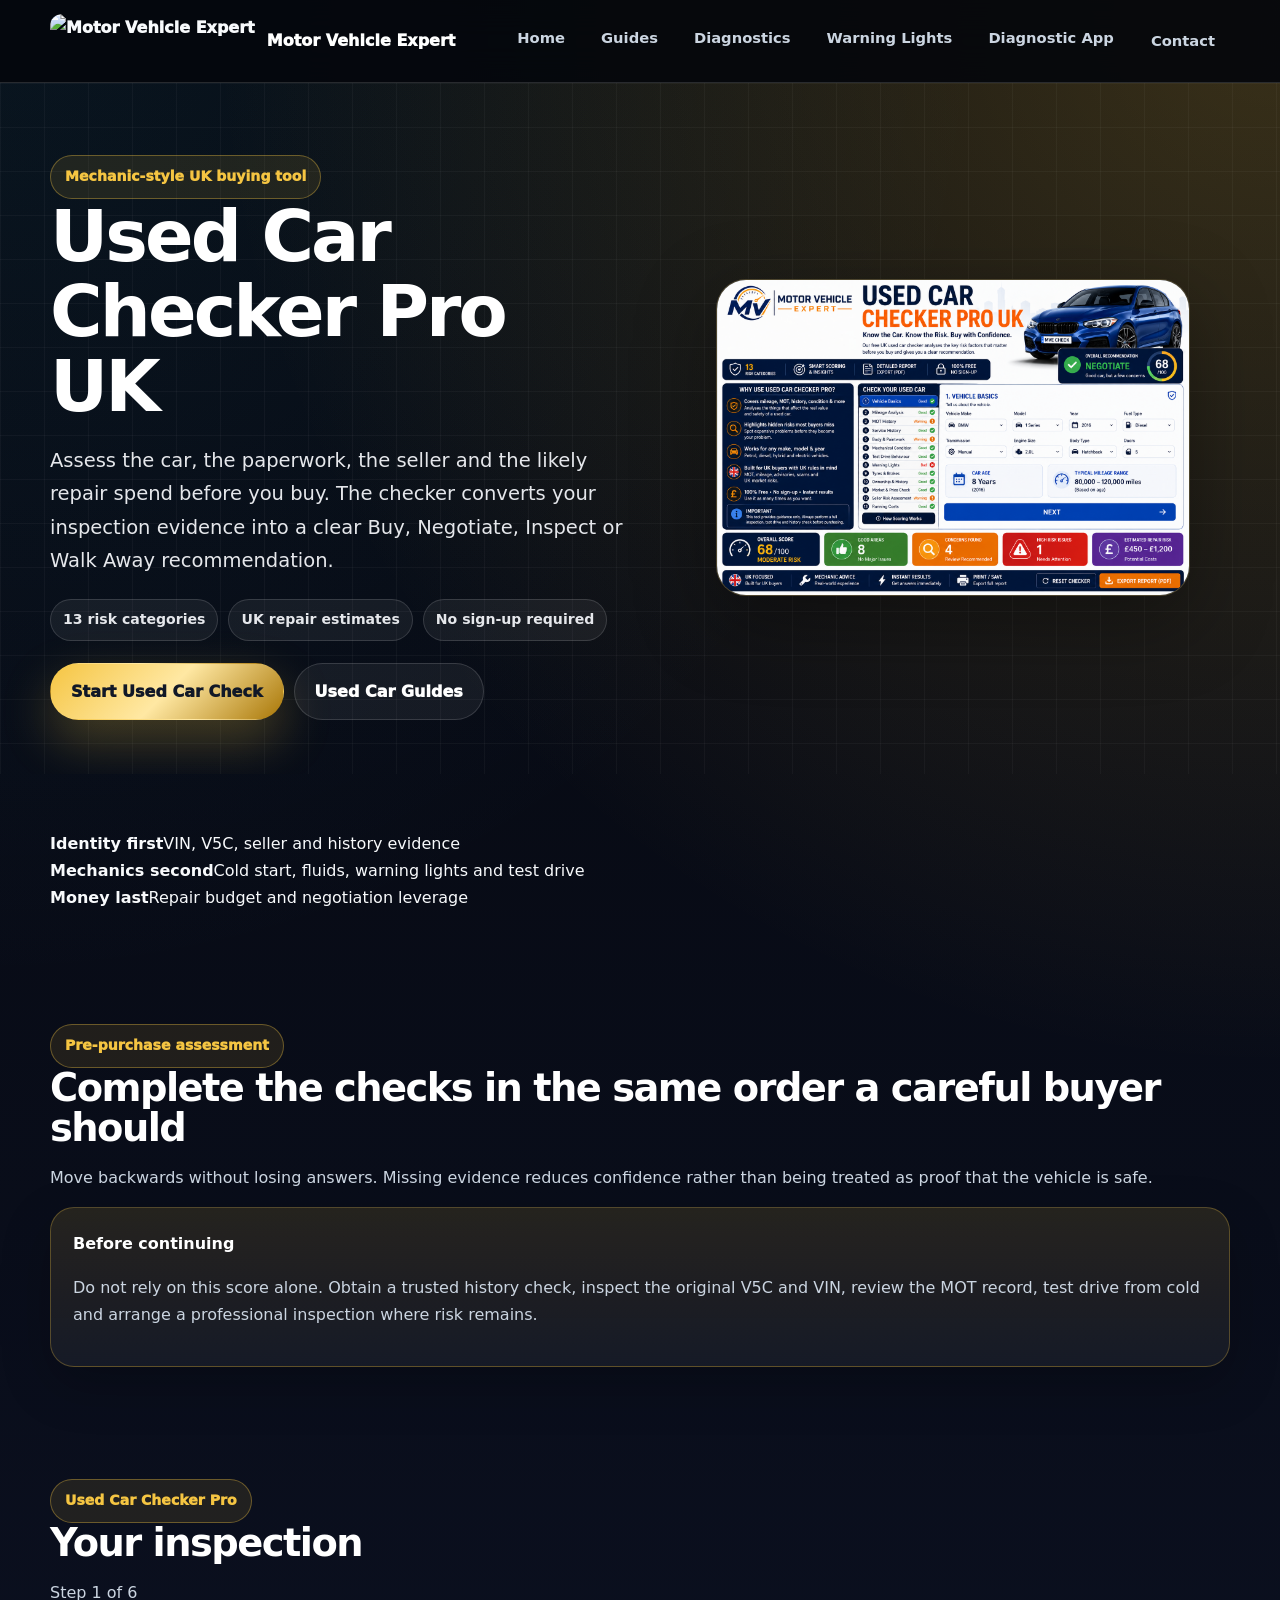
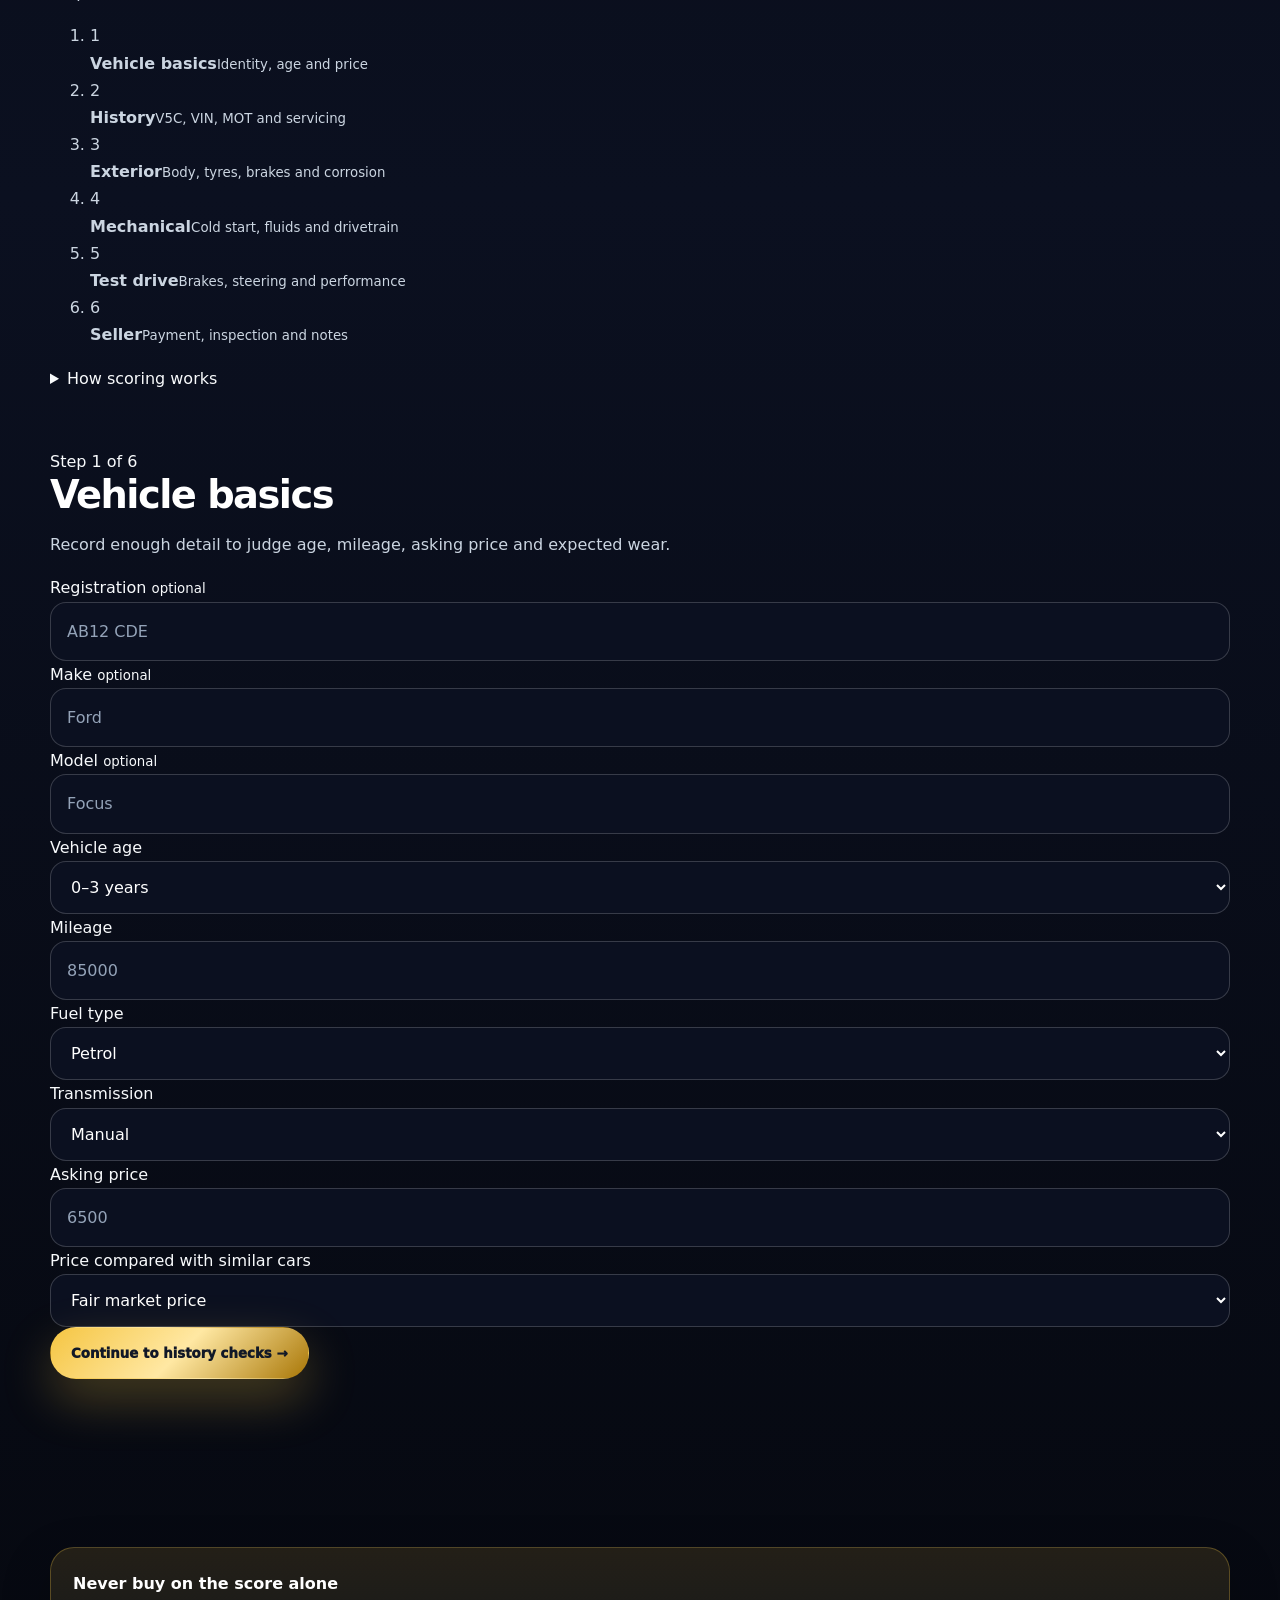
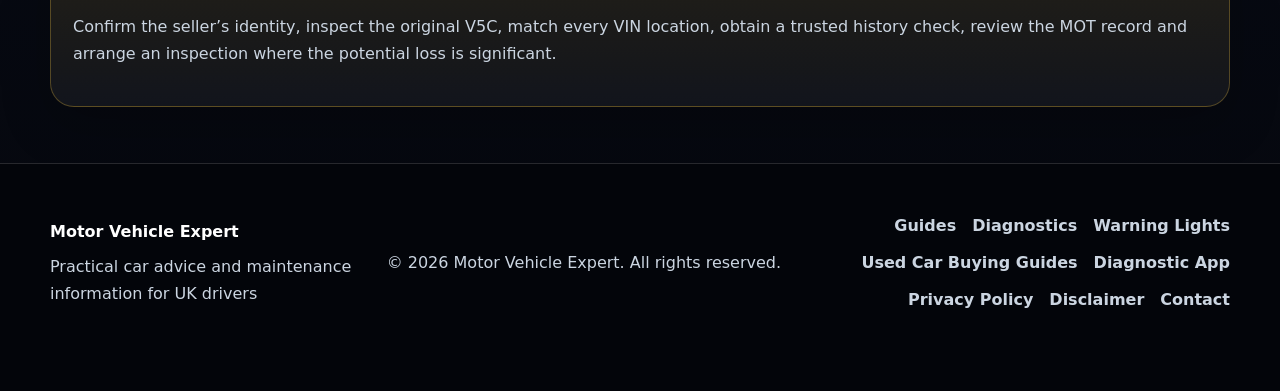
==== commit d2f605b7: "Rename Used-Car-Checker-Pro-V2-index.html to index.html" ====
--- a/index.html
+++ b/index.html
@@ -1,546 +1,620 @@
 <!DOCTYPE html>
 <html lang="en-GB">
 <head>
-<meta charset="UTF-8" />
-<meta name="viewport" content="width=device-width, initial-scale=1.0" />
-
-<title>Used Car Checker Pro UK | Free Used Car Buying Risk Tool</title>
-<meta name="description" content="Free UK used car checker app. Check mileage, age, MOT advisories, service history, warning lights, test drive issues, seller risk and repair concerns before buying." />
-<meta name="robots" content="index,follow,max-image-preview:large,max-snippet:-1,max-video-preview:-1" />
-<meta name="theme-color" content="#05070d" />
-
-<link rel="canonical" href="https://bavusanidube-prog.github.io/used-car-checker-pro/" />
-<link rel="icon" type="image/png" href="https://motorvehicleexpert.co.uk/favicon.png" />
-<link rel="stylesheet" href="style.css" />
-
-<link rel="preload"
-href="used-car-checker-pro-hero.png"
-as="image"
-type="image/png" />
-
-<meta property="og:type" content="website" />
-<meta property="og:site_name" content="Motor Vehicle Expert" />
-<meta property="og:locale" content="en_GB" />
-<meta property="og:title" content="Used Car Checker Pro UK" />
-<meta property="og:description" content="Check mileage, MOT advisories, service history, warning lights, seller risk and buying confidence before purchasing a used car." />
-<meta property="og:url" content="https://bavusanidube-prog.github.io/used-car-checker-pro/" />
-<meta property="og:image" content="https://bavusanidube-prog.github.io/used-car-checker-pro/used-car-checker-pro-hero.png" />
-<meta property="og:image:width" content="1600" />
-<meta property="og:image:height" content="900" />
-<meta property="og:image:alt" content="Used Car Checker Pro UK vehicle buying risk app" />
-
-<meta name="twitter:card" content="summary_large_image" />
-<meta name="twitter:title" content="Used Car Checker Pro UK" />
-<meta name="twitter:description" content="Free used car buying checker for UK drivers." />
-<meta name="twitter:image" content="https://bavusanidube-prog.github.io/used-car-checker-pro/used-car-checker-pro-hero.png" />
-
-<script type="application/ld+json">
-{
-  "@context": "https://schema.org",
-  "@type": "WebApplication",
-  "name": "Used Car Checker Pro",
-  "applicationCategory": "AutomotiveApplication",
-  "operatingSystem": "Web Browser",
-  "isAccessibleForFree": true,
-  "url": "https://bavusanidube-prog.github.io/used-car-checker-pro/",
-  "description": "A free UK used car buying checker that helps drivers assess mileage, MOT advisories, service history, warning lights, seller risk, test drive issues and buying confidence.",
-  "image": "https://bavusanidube-prog.github.io/used-car-checker-pro/used-car-checker-pro-hero.png",
-  "publisher": {
-    "@type": "Organization",
-    "name": "Motor Vehicle Expert",
-    "url": "https://motorvehicleexpert.co.uk/",
-    "logo": {
-      "@type": "ImageObject",
-      "url": "https://motorvehicleexpert.co.uk/logo.png"
-    }
-  },
-  "offers": {
-    "@type": "Offer",
-    "price": "0",
-    "priceCurrency": "GBP"
+  <meta charset="UTF-8" />
+  <meta name="viewport" content="width=device-width, initial-scale=1.0" />
+
+  <title>Used Car Checker Pro UK | Buying Risk & Negotiation Tool</title>
+  <meta name="description" content="Free UK used car checker with vehicle, history, inspection, test-drive and seller-risk checks. Get a buying score, repair budget and negotiation guidance." />
+  <meta name="robots" content="index,follow,max-image-preview:large,max-snippet:-1,max-video-preview:-1" />
+  <meta name="theme-color" content="#06182f" />
+  <meta name="application-version" content="2.0.0" />
+
+  <link rel="canonical" href="https://bavusanidube-prog.github.io/used-car-checker-pro/" />
+  <link rel="icon" type="image/png" href="https://motorvehicleexpert.co.uk/favicon.png" />
+  <link rel="stylesheet" href="style.css?v=2.0.0" />
+  <link rel="preload" href="used-car-checker-pro-hero.png" as="image" type="image/png" />
+
+  <meta property="og:type" content="website" />
+  <meta property="og:site_name" content="Motor Vehicle Expert" />
+  <meta property="og:locale" content="en_GB" />
+  <meta property="og:title" content="Used Car Checker Pro UK" />
+  <meta property="og:description" content="Assess used-car history, visible condition, test-drive evidence, seller risk, repair spend and negotiation leverage before buying." />
+  <meta property="og:url" content="https://bavusanidube-prog.github.io/used-car-checker-pro/" />
+  <meta property="og:image" content="https://bavusanidube-prog.github.io/used-car-checker-pro/used-car-checker-pro-hero.png" />
+  <meta property="og:image:width" content="1600" />
+  <meta property="og:image:height" content="900" />
+
+  <meta name="twitter:card" content="summary_large_image" />
+  <meta name="twitter:title" content="Used Car Checker Pro UK" />
+  <meta name="twitter:description" content="Free mechanic-style used-car buying risk and negotiation checker for UK drivers." />
+  <meta name="twitter:image" content="https://bavusanidube-prog.github.io/used-car-checker-pro/used-car-checker-pro-hero.png" />
+
+  <script type="application/ld+json">
+  {
+    "@context":"https://schema.org",
+    "@type":"WebApplication",
+    "name":"Used Car Checker Pro",
+    "applicationCategory":"AutomotiveApplication",
+    "operatingSystem":"Web Browser",
+    "softwareVersion":"2.0.0",
+    "isAccessibleForFree":true,
+    "url":"https://bavusanidube-prog.github.io/used-car-checker-pro/",
+    "description":"A free UK used-car buying risk and negotiation tool covering identity, mileage, MOT history, service records, body condition, mechanical evidence, test-drive behaviour and seller risk.",
+    "image":"https://bavusanidube-prog.github.io/used-car-checker-pro/used-car-checker-pro-hero.png",
+    "publisher":{
+      "@type":"Organization",
+      "name":"Motor Vehicle Expert",
+      "url":"https://motorvehicleexpert.co.uk/",
+      "logo":{"@type":"ImageObject","url":"https://motorvehicleexpert.co.uk/logo.png"}
+    },
+    "offers":{"@type":"Offer","price":"0","priceCurrency":"GBP"}
   }
-}
-</script>
+  </script>
 </head>
 
-<body>
+<body data-app-version="2.0.0">
 
 <header class="topbar">
-<div class="container nav">
-
-<a href="https://motorvehicleexpert.co.uk/" class="brand logo-brand" aria-label="Motor Vehicle Expert home">
-<img src="https://motorvehicleexpert.co.uk/logo.png" alt="Motor Vehicle Expert Logo" class="site-logo" />
-<span class="brand-text">Motor Vehicle Expert</span>
-</a>
-
-<nav class="nav-links" aria-label="Primary navigation">
-<a href="https://motorvehicleexpert.co.uk/">Home</a>
-<a href="https://motorvehicleexpert.co.uk/guides.html">Guides</a>
-<a href="https://motorvehicleexpert.co.uk/diagnostics.html">Diagnostics</a>
-<a href="https://motorvehicleexpert.co.uk/warning-lights.html">Warning Lights</a>
-<a href="https://motorvehicleexpert.co.uk/diagnostic-app.html">Diagnostic App</a>
-<a href="https://motorvehicleexpert.co.uk/contact.html" class="cta cta-secondary">Contact</a>
+  <div class="container nav">
+    <a href="https://motorvehicleexpert.co.uk/" class="brand logo-brand" aria-label="Motor Vehicle Expert home">
+      <img src="https://motorvehicleexpert.co.uk/logo.png" alt="Motor Vehicle Expert" class="site-logo" />
+      <span class="brand-text">Motor Vehicle Expert</span>
+    </a>
+
+    <nav class="nav-links" aria-label="Primary navigation">
+      <a href="https://motorvehicleexpert.co.uk/">Home</a>
+      <a href="https://motorvehicleexpert.co.uk/guides.html">Guides</a>
+      <a href="https://motorvehicleexpert.co.uk/diagnostics.html">Diagnostics</a>
+      <a href="https://motorvehicleexpert.co.uk/warning-lights.html">Warning Lights</a>
+      <a href="https://motorvehicleexpert.co.uk/diagnostic-app.html">Diagnostic App</a>
+      <a href="https://motorvehicleexpert.co.uk/contact.html" class="cta cta-secondary">Contact</a>
+    </nav>
+  </div>
+</header>
+
+<main>
+
+<section class="premium-hero">
+  <div class="container premium-hero-grid">
+    <div class="hero-copy">
+      <span class="eyebrow">Mechanic-style UK buying tool</span>
+      <h1>Used Car Checker Pro UK</h1>
+      <p class="lead">
+        Assess the car, the paperwork, the seller and the likely repair spend before you buy. The checker converts your inspection evidence into a clear Buy, Negotiate, Inspect or Walk Away recommendation.
+      </p>
+
+      <div class="article-meta">
+        <span>13 risk categories</span>
+        <span>UK repair estimates</span>
+        <span>No sign-up required</span>
+      </div>
+
+      <div class="hero-actions">
+        <a class="cta cta-primary" href="#checker">Start Used Car Check</a>
+        <a class="cta cta-ghost" href="https://motorvehicleexpert.co.uk/used-car-buying-guides.html" target="_blank" rel="noopener">Used Car Guides</a>
+      </div>
+    </div>
+
+    <figure class="hero-image">
+      <img src="used-car-checker-pro-hero.png" alt="Used Car Checker Pro UK vehicle assessment dashboard" loading="eager" fetchpriority="high" decoding="async" width="1600" height="900" />
+    </figure>
+  </div>
+</section>
+
+<section class="trust-strip">
+  <div class="container trust-grid">
+    <article><strong>Identity first</strong><span>VIN, V5C, seller and history evidence</span></article>
+    <article><strong>Mechanics second</strong><span>Cold start, fluids, warning lights and test drive</span></article>
+    <article><strong>Money last</strong><span>Repair budget and negotiation leverage</span></article>
+  </div>
+</section>
+
+<section class="checker-intro">
+  <div class="container">
+    <div class="section-heading">
+      <span class="eyebrow">Pre-purchase assessment</span>
+      <h2>Complete the checks in the same order a careful buyer should</h2>
+      <p>Move backwards without losing answers. Missing evidence reduces confidence rather than being treated as proof that the vehicle is safe.</p>
+    </div>
+
+    <div class="safe-box">
+      <strong>Before continuing</strong>
+      <p>Do not rely on this score alone. Obtain a trusted history check, inspect the original V5C and VIN, review the MOT record, test drive from cold and arrange a professional inspection where risk remains.</p>
+    </div>
+  </div>
+</section>
+
+<section class="checker-section" id="checker" aria-labelledby="checker-title">
+  <div class="container checker-layout">
+
+    <aside class="checker-sidebar" aria-label="Inspection progress">
+      <div class="sidebar-heading">
+        <span class="eyebrow">Used Car Checker Pro</span>
+        <h2 id="checker-title">Your inspection</h2>
+        <p id="progress-status">Step 1 of 6</p>
+      </div>
+
+      <div class="progress-track" role="progressbar" aria-valuemin="1" aria-valuemax="6" aria-valuenow="1">
+        <span id="progress-fill"></span>
+      </div>
+
+      <ol class="step-navigation">
+        <li class="active" data-step-indicator="1"><span>1</span><div><strong>Vehicle basics</strong><small>Identity, age and price</small></div></li>
+        <li data-step-indicator="2"><span>2</span><div><strong>History</strong><small>V5C, VIN, MOT and servicing</small></div></li>
+        <li data-step-indicator="3"><span>3</span><div><strong>Exterior</strong><small>Body, tyres, brakes and corrosion</small></div></li>
+        <li data-step-indicator="4"><span>4</span><div><strong>Mechanical</strong><small>Cold start, fluids and drivetrain</small></div></li>
+        <li data-step-indicator="5"><span>5</span><div><strong>Test drive</strong><small>Brakes, steering and performance</small></div></li>
+        <li data-step-indicator="6"><span>6</span><div><strong>Seller</strong><small>Payment, inspection and notes</small></div></li>
+      </ol>
+
+      <details class="scoring-explainer">
+        <summary>How scoring works</summary>
+        <p>Weighted risk is combined with critical legal and safety overrides. A VIN mismatch, finance/stolen concern, unsafe brakes or severe overheating can force a Walk Away result regardless of the numerical score.</p>
+      </details>
+    </aside>
+
+    <div class="checker-workspace">
+      <form id="used-car-form" novalidate>
+
+        <section class="checker-step" id="step-1" data-step="1">
+          <header class="step-heading">
+            <span class="step-label">Step 1 of 6</span>
+            <h2>Vehicle basics</h2>
+            <p>Record enough detail to judge age, mileage, asking price and expected wear.</p>
+          </header>
+
+          <div class="form-grid form-grid-3">
+            <label class="app-field"><span>Registration <small>optional</small></span><input id="registration" name="registration" type="text" maxlength="10" placeholder="AB12 CDE" /></label>
+            <label class="app-field"><span>Make <small>optional</small></span><input id="make" name="make" type="text" maxlength="40" placeholder="Ford" /></label>
+            <label class="app-field"><span>Model <small>optional</small></span><input id="model" name="model" type="text" maxlength="50" placeholder="Focus" /></label>
+
+            <label class="app-field"><span>Vehicle age</span><select id="age" name="age">
+              <option value="0-3">0–3 years</option>
+              <option value="4-6">4–6 years</option>
+              <option value="7-10">7–10 years</option>
+              <option value="11-15">11–15 years</option>
+              <option value="16-plus">16+ years</option>
+            </select></label>
+
+            <label class="app-field"><span>Mileage</span><input id="mileage" name="mileage" type="number" min="0" max="1000000" inputmode="numeric" placeholder="85000" /></label>
+
+            <label class="app-field"><span>Fuel type</span><select id="fuel-type" name="fuelType">
+              <option value="petrol">Petrol</option>
+              <option value="diesel">Diesel</option>
+              <option value="hybrid">Hybrid</option>
+              <option value="electric">Electric</option>
+              <option value="unknown">Not sure</option>
+            </select></label>
+
+            <label class="app-field"><span>Transmission</span><select id="transmission" name="transmission">
+              <option value="manual">Manual</option>
+              <option value="automatic">Automatic</option>
+              <option value="cvt">CVT</option>
+              <option value="dual-clutch">Dual-clutch</option>
+              <option value="unknown">Not sure</option>
+            </select></label>
+
+            <label class="app-field"><span>Asking price</span><input id="asking-price" name="askingPrice" type="number" min="0" max="1000000" inputmode="decimal" placeholder="6500" /></label>
+
+            <label class="app-field"><span>Price compared with similar cars</span><select id="market-price" name="marketPrice">
+              <option value="fair">Fair market price</option>
+              <option value="slightly-low">Slightly below market</option>
+              <option value="suspiciously-low">Suspiciously cheap</option>
+              <option value="high">Above market price</option>
+              <option value="unknown">Not compared yet</option>
+            </select></label>
+          </div>
+
+          <div class="checker-actions">
+            <button class="cta cta-primary" type="button" data-next-step="2">Continue to history checks →</button>
+          </div>
+        </section>
+
+        <section class="checker-step" id="step-2" data-step="2" hidden>
+          <header class="step-heading"><span class="step-label">Step 2 of 6</span><h2>History and documents</h2><p>Legal identity and financial history take priority over cosmetic condition or a low price.</p></header>
+
+          <fieldset class="question-card critical-question">
+            <legend>Do the VIN, V5C and registration match?</legend>
+            <div class="segmented-options">
+              <label><input type="radio" name="identityMatch" value="yes" /><span>Yes, all match</span></label>
+              <label><input type="radio" name="identityMatch" value="not-checked" /><span>Not checked</span></label>
+              <label><input type="radio" name="identityMatch" value="no" /><span>No or suspicious</span></label>
+            </div>
+          </fieldset>
+
+          <fieldset class="question-card critical-question">
+            <legend>What did the vehicle-history check show?</legend>
+            <div class="segmented-options segmented-options-4">
+              <label><input type="radio" name="historyCheck" value="clear" /><span>Clear</span></label>
+              <label><input type="radio" name="historyCheck" value="not-checked" /><span>Not checked</span></label>
+              <label><input type="radio" name="historyCheck" value="category-repaired" /><span>Recorded write-off</span></label>
+              <label><input type="radio" name="historyCheck" value="finance-stolen-vin" /><span>Finance, stolen or VIN concern</span></label>
+            </div>
+          </fieldset>
+
+          <div class="form-grid form-grid-2">
+            <label class="app-field"><span>Service history</span><select id="service-history" name="serviceHistory">
+              <option value="full-invoices">Full history with invoices</option>
+              <option value="full-stamps">Stamped history, few invoices</option>
+              <option value="partial">Partial history</option>
+              <option value="none">No history</option>
+              <option value="unclear">Unclear or unverifiable</option>
+            </select></label>
+
+            <label class="app-field"><span>MOT status and pattern</span><select id="mot-status" name="motStatus">
+              <option value="long-clean">Long MOT with consistent history</option>
+              <option value="long-advisories">Long MOT with advisories</option>
+              <option value="short">Short MOT remaining</option>
+              <option value="repeat-failures">Repeated failures or advisories</option>
+              <option value="none-unclear">No MOT or unclear status</option>
+            </select></label>
+
+            <label class="app-field"><span>Mileage history</span><select id="mileage-history" name="mileageHistory">
+              <option value="consistent">Consistent with records</option>
+              <option value="minor-gap">Small unexplained gap</option>
+              <option value="not-checked">Not checked</option>
+              <option value="discrepancy">Discrepancy or rollback concern</option>
+            </select></label>
+
+            <label class="app-field"><span>Keys and handbook</span><select id="keys-docs" name="keysDocs">
+              <option value="complete">Two keys and handbook</option>
+              <option value="one-key">One key only</option>
+              <option value="missing-docs">Keys or documents missing</option>
+            </select></label>
+          </div>
+
+          <div class="form-message" id="step-2-message" role="alert" tabindex="-1" hidden></div>
+
+          <div class="checker-actions checker-actions-split">
+            <button class="cta cta-ghost" type="button" data-previous-step="1">← Back</button>
+            <button class="cta cta-primary" type="button" data-next-step="3">Continue to exterior checks →</button>
+          </div>
+        </section>
+
+        <section class="checker-step" id="step-3" data-step="3" hidden>
+          <header class="step-heading"><span class="step-label">Step 3 of 6</span><h2>Exterior, structure, tyres and brakes</h2><p>Record visible evidence rather than guessing whether the car has been repaired.</p></header>
+
+          <div class="form-grid form-grid-2">
+            <label class="app-field"><span>Body panels and paint</span><select id="bodywork" name="bodywork">
+              <option value="consistent">Consistent colour and gaps</option>
+              <option value="cosmetic">Minor dents, scratches or chips</option>
+              <option value="repair-signs">Paint mismatch, overspray or poor gaps</option>
+              <option value="structural-concern">Distortion, creasing or structural concern</option>
+            </select></label>
+
+            <label class="app-field"><span>Corrosion and underbody</span><select id="corrosion" name="corrosion">
+              <option value="none">No concerning corrosion seen</option>
+              <option value="surface">Light surface corrosion</option>
+              <option value="advisory">Corrosion advisories or welding</option>
+              <option value="structural">Structural corrosion or unsafe repair</option>
+              <option value="not-checked">Not checked</option>
+            </select></label>
+
+            <label class="app-field"><span>Tyres</span><select id="tyres" name="tyres">
+              <option value="good">Matching tyres with good tread</option>
+              <option value="wear-soon">Legal but replacement due soon</option>
+              <option value="uneven">Uneven wear or mismatched tyres</option>
+              <option value="unsafe">Bulge, exposed cord or illegal tread</option>
+            </select></label>
+
+            <label class="app-field"><span>Visible brakes</span><select id="brakes-visible" name="brakesVisible">
+              <option value="good">Looks serviceable</option>
+              <option value="wear-soon">Pads or discs appear worn</option>
+              <option value="corroded">Heavy corrosion or poor contact pattern</option>
+              <option value="leak-unsafe">Fluid leak or unsafe condition</option>
+              <option value="not-checked">Not checked</option>
+            </select></label>
+
+            <label class="app-field"><span>Glass, lights and mirrors</span><select id="glass-lights" name="glassLights">
+              <option value="good">All appear serviceable</option>
+              <option value="minor">Minor chips or lamp damage</option>
+              <option value="mot-risk">Visibility, lamp or mirror MOT concern</option>
+            </select></label>
+
+            <label class="app-field"><span>Water ingress</span><select id="water-ingress" name="waterIngress">
+              <option value="none">No damp, staining or odour</option>
+              <option value="minor">Minor damp or blocked-drain signs</option>
+              <option value="significant">Standing water, mould or electrical concern</option>
+              <option value="not-checked">Not checked</option>
+            </select></label>
+          </div>
+
+          <div class="checker-actions checker-actions-split">
+            <button class="cta cta-ghost" type="button" data-previous-step="2">← Back</button>
+            <button class="cta cta-primary" type="button" data-next-step="4">Continue to mechanical checks →</button>
+          </div>
+        </section>
+
+        <section class="checker-step" id="step-4" data-step="4" hidden>
+          <header class="step-heading"><span class="step-label">Step 4 of 6</span><h2>Mechanical inspection and cold start</h2><p>A warm engine can hide starting, smoke, timing, oil-pressure and cooling faults.</p></header>
+
+          <div class="form-grid form-grid-2">
+            <label class="app-field"><span>Was the engine cold?</span><select id="cold-start-status" name="coldStartStatus">
+              <option value="cold-observed">Yes, cold start observed</option>
+              <option value="warm-arrival">Engine already warm</option>
+              <option value="not-started">Vehicle not started</option>
+            </select></label>
+
+            <label class="app-field"><span>Starting and idle</span><select id="starting-idle" name="startingIdle">
+              <option value="clean">Starts promptly and idles smoothly</option>
+              <option value="minor">Slight hesitation, vibration or noise</option>
+              <option value="major">Hard start, misfire, knock or warning</option>
+              <option value="not-checked">Not checked</option>
+            </select></label>
+
+            <label class="app-field"><span>Exhaust smoke</span><select id="smoke" name="smoke">
+              <option value="normal">No persistent abnormal smoke</option>
+              <option value="brief">Brief vapour or minor smoke</option>
+              <option value="black">Persistent black smoke</option>
+              <option value="blue-white">Persistent blue or dense white smoke</option>
+              <option value="not-checked">Not checked</option>
+            </select></label>
+
+            <label class="app-field"><span>Fluids and visible leaks</span><select id="fluids-leaks" name="fluidsLeaks">
+              <option value="good">Levels and condition appear normal</option>
+              <option value="service-due">Fluids aged or service due</option>
+              <option value="minor-leak">Minor oil or coolant seepage</option>
+              <option value="major-leak">Major leak, contamination or low level</option>
+              <option value="not-checked">Not checked</option>
+            </select></label>
+
+            <label class="app-field"><span>Cooling-system behaviour</span><select id="cooling" name="cooling">
+              <option value="normal">Temperature, fan and heater normal</option>
+              <option value="uncertain">Not fully confirmed</option>
+              <option value="coolant-loss">Coolant loss, weak heater or fan concern</option>
+              <option value="overheating">Overheating, steam or severe pressure</option>
+            </select></label>
+
+            <label class="app-field"><span>Clutch or automatic transmission</span><select id="drivetrain" name="drivetrain">
+              <option value="normal">Operates normally</option>
+              <option value="minor">Minor noise, bite-point or shift concern</option>
+              <option value="major">Slip, delayed drive, harsh shift or judder</option>
+              <option value="unsafe">Drive loss, fluid leak or severe fault</option>
+              <option value="not-checked">Not checked</option>
+            </select></label>
+
+            <label class="app-field"><span>Dashboard warning lights</span><select id="warning-lights" name="warningLights">
+              <option value="normal">Prove out and extinguish normally</option>
+              <option value="amber">Amber warning remains on</option>
+              <option value="red-flashing">Red or flashing warning remains on</option>
+              <option value="tampered">Required warning does not illuminate</option>
+              <option value="not-checked">Not checked</option>
+            </select></label>
+
+            <label class="app-field"><span>Electrical equipment</span><select id="electrics" name="electrics">
+              <option value="all-good">All tested equipment works</option>
+              <option value="minor">One minor accessory fault</option>
+              <option value="multiple">Multiple electrical faults</option>
+              <option value="not-checked">Not checked</option>
+            </select></label>
+          </div>
+
+          <div class="checker-actions checker-actions-split">
+            <button class="cta cta-ghost" type="button" data-previous-step="3">← Back</button>
+            <button class="cta cta-primary" type="button" data-next-step="5">Continue to test drive →</button>
+          </div>
+        </section>
+
+        <section class="checker-step" id="step-5" data-step="5" hidden>
+          <header class="step-heading"><span class="step-label">Step 5 of 6</span><h2>Test-drive evidence</h2><p>Stop the drive if braking, steering, overheating or warning-light behaviour becomes unsafe.</p></header>
+
+          <div class="form-grid form-grid-2">
+            <label class="app-field"><span>Engine performance</span><select id="performance" name="performance">
+              <option value="normal">Smooth with normal power</option>
+              <option value="minor">Slight hesitation or weak response</option>
+              <option value="major">Misfire, severe power loss, smoke or limp mode</option>
+              <option value="not-tested">Not tested</option>
+            </select></label>
+
+            <label class="app-field"><span>Steering and stability</span><select id="steering" name="steering">
+              <option value="normal">Tracks straight and feels controlled</option>
+              <option value="minor">Slight pull, vibration or off-centre wheel</option>
+              <option value="major">Wandering, heavy steering or severe vibration</option>
+              <option value="unsafe">Unpredictable control or severe looseness</option>
+              <option value="not-tested">Not tested</option>
+            </select></label>
+
+            <label class="app-field"><span>Brake performance</span><select id="braking" name="braking">
+              <option value="normal">Stops straight with firm pedal</option>
+              <option value="minor">Minor squeal or light vibration</option>
+              <option value="major">Pulling, grinding, weak or spongy brakes</option>
+              <option value="unsafe">Pedal sinks, leak, locking or poor stopping</option>
+              <option value="not-tested">Not tested</option>
+            </select></label>
+
+            <label class="app-field"><span>Suspension and road noise</span><select id="suspension" name="suspension">
+              <option value="normal">Quiet and controlled</option>
+              <option value="minor">Minor knock or road noise</option>
+              <option value="major">Repeated knocking, bouncing or bearing noise</option>
+              <option value="not-tested">Not tested</option>
+            </select></label>
+
+            <label class="app-field"><span>Transmission under load</span><select id="transmission-drive" name="transmissionDrive">
+              <option value="normal">No slip, flare, crunch or delay</option>
+              <option value="minor">Minor shift or clutch concern</option>
+              <option value="major">Slip, crunch, harsh shift or delay</option>
+              <option value="unsafe">Drive lost or unpredictable</option>
+              <option value="not-tested">Not tested</option>
+            </select></label>
+
+            <label class="app-field"><span>Temperature and warnings</span><select id="drive-warnings" name="driveWarnings">
+              <option value="normal">Temperature stable, no warnings</option>
+              <option value="amber">Amber warning appears</option>
+              <option value="hot">Temperature rises or coolant concern</option>
+              <option value="red">Red warning, overheating or smoke</option>
+              <option value="not-tested">Not tested</option>
+            </select></label>
+          </div>
+
+          <div class="checker-actions checker-actions-split">
+            <button class="cta cta-ghost" type="button" data-previous-step="4">← Back</button>
+            <button class="cta cta-primary" type="button" data-next-step="6">Continue to seller assessment →</button>
+          </div>
+        </section>
+
+        <section class="checker-step" id="step-6" data-step="6" hidden>
+          <header class="step-heading"><span class="step-label">Step 6 of 6</span><h2>Seller, purchase readiness and notes</h2><p>A mechanically promising car can still be a poor purchase where ownership or seller evidence is unreliable.</p></header>
+
+          <div class="form-grid form-grid-2">
+            <label class="app-field"><span>Seller behaviour</span><select id="seller-behaviour" name="sellerBehaviour">
+              <option value="good">Clear answers and no pressure</option>
+              <option value="minor">Some uncertainty or missing detail</option>
+              <option value="pressure">Pressure selling or inconsistent story</option>
+              <option value="identity-concern">Seller identity or ownership concern</option>
+            </select></label>
+
+            <label class="app-field"><span>Independent inspection</span><select id="inspection-status" name="inspectionStatus">
+              <option value="completed">Completed with acceptable findings</option>
+              <option value="booked">Booked or seller agrees</option>
+              <option value="not-arranged">Not arranged</option>
+              <option value="refused">Seller refuses inspection</option>
+            </select></label>
+
+            <label class="app-field"><span>Deposit and payment</span><select id="payment-position" name="paymentPosition">
+              <option value="none">No deposit paid</option>
+              <option value="protected">Deposit subject to written conditions</option>
+              <option value="pressure">Being pressured to pay now</option>
+              <option value="untraceable">Cash or untraceable payment requested</option>
+            </select></label>
+
+            <label class="app-field"><span>Your current position</span><select id="buyer-position" name="buyerPosition">
+              <option value="undecided">Undecided</option>
+              <option value="buy">Prepared to buy if checks remain clear</option>
+              <option value="negotiate">Interested only at a lower price</option>
+              <option value="walk-away">Considering walking away</option>
+            </select></label>
+          </div>
+
+          <label class="app-field app-field-full"><span>Buyer notes</span><textarea id="notes" name="notes" rows="6" maxlength="2000" placeholder="Example: cold start clean, front tyres near limit, repeated suspension advisory, seller has invoices but only one key..."></textarea></label>
+
+          <label class="consent-check"><input id="limitations-confirmed" type="checkbox" /><span>I understand this tool is guidance only and does not replace an official history check, document verification or physical inspection.</span></label>
+
+          <div class="form-message" id="step-6-message" role="alert" tabindex="-1" hidden></div>
+
+          <div class="checker-actions checker-actions-split">
+            <button class="cta cta-ghost" type="button" data-previous-step="5">← Back</button>
+            <button class="cta cta-primary" id="generate-report" type="submit">Generate buyer report →</button>
+          </div>
+        </section>
+
+      </form>
+    </div>
+  </div>
+</section>
+
+<section class="result-section" id="result-section" aria-labelledby="result-title" aria-live="polite" hidden>
+  <div class="container">
+    <article class="result-shell">
+
+      <header class="result-header">
+        <div><span class="eyebrow">Used Car Checker Pro result</span><h2 id="result-title">Your buying recommendation</h2><p id="result-summary"></p></div>
+        <div class="result-score-card"><span>Buying confidence</span><strong id="result-score">—</strong><small id="result-risk-label">—</small></div>
+      </header>
+
+      <div class="verdict-banner" id="verdict-banner">
+        <span id="verdict-badge">—</span>
+        <div><strong id="verdict-title">—</strong><p id="verdict-copy">—</p></div>
+      </div>
+
+      <div class="result-metrics">
+        <article><span>Critical issues</span><strong id="metric-critical">0</strong></article>
+        <article><span>Concerns found</span><strong id="metric-concerns">0</strong></article>
+        <article><span>Positive evidence</span><strong id="metric-positives">0</strong></article>
+        <article><span>Evidence confidence</span><strong id="metric-confidence">—</strong></article>
+      </div>
+
+      <section class="financial-intelligence">
+        <div class="financial-heading"><span class="eyebrow">Repair and negotiation planning</span><h3>What the selected evidence may mean financially</h3><p>Broad UK estimates only. Obtain written quotations before agreeing a price.</p></div>
+        <div class="financial-grid">
+          <article><span>Likely immediate spend</span><strong id="repair-budget">—</strong></article>
+          <article><span>Suggested negotiation leverage</span><strong id="negotiation-amount">—</strong></article>
+          <article><span>Suggested maximum offer</span><strong id="maximum-offer">—</strong></article>
+        </div>
+      </section>
+
+      <div class="result-grid">
+        <article class="result-card result-card-danger"><h3>Critical stop signs</h3><ul id="critical-list" class="report-list"></ul></article>
+        <article class="result-card result-card-warning"><h3>Concerns to price or inspect</h3><ul id="concern-list" class="report-list"></ul></article>
+        <article class="result-card result-card-positive"><h3>Positive evidence</h3><ul id="positive-list" class="report-list"></ul></article>
+        <article class="result-card"><h3>Checks still missing</h3><ul id="missing-list" class="report-list"></ul></article>
+      </div>
+
+      <section class="negotiation-section"><div><span class="eyebrow">Seller discussion</span><h3>Use these points during negotiation</h3></div><div id="negotiation-list" class="negotiation-list"></div></section>
+
+      <section class="action-plan"><h3>Recommended next actions</h3><ol id="action-list"></ol></section>
+
+      <section class="result-guides">
+        <h3>Continue with Motor Vehicle Expert</h3>
+        <div class="category-list">
+          <a href="https://motorvehicleexpert.co.uk/used-car-inspection-checklist.html" target="_blank" rel="noopener">Inspection checklist</a>
+          <a href="https://motorvehicleexpert.co.uk/how-to-check-mot-history-before-buying-car.html" target="_blank" rel="noopener">Check MOT history</a>
+          <a href="https://motorvehicleexpert.co.uk/should-you-buy-a-car-with-advisories.html" target="_blank" rel="noopener">MOT advisories guide</a>
+          <a href="https://motorvehicleexpert.co.uk/best-mileage-buy-used-car-uk.html" target="_blank" rel="noopener">Mileage guide</a>
+          <a href="https://motorvehicleexpert.co.uk/common-used-car-scams.html" target="_blank" rel="noopener">Used car scams</a>
+          <a href="https://motorvehicleexpert.co.uk/used-car-buying-guides.html" target="_blank" rel="noopener">Used car buying hub</a>
+        </div>
+      </section>
+
+      <section class="buyer-notes-result" id="buyer-notes-result" hidden><h3>Your notes</h3><p id="buyer-notes-copy"></p></section>
+
+      <div class="result-actions">
+        <button class="cta cta-primary" id="copy-report" type="button">Copy buyer report</button>
+        <button class="cta cta-ghost" id="print-report" type="button">Print or Save PDF</button>
+        <button class="cta cta-ghost" id="edit-check" type="button">Edit answers</button>
+        <button class="cta cta-ghost" id="start-new-check" type="button">Start new check</button>
+      </div>
+
+      <p class="result-disclaimer">The result reflects only the evidence entered. It cannot confirm ownership, legal status, hidden structural damage, mileage fraud or mechanical condition without independent checks.</p>
+
+    </article>
+  </div>
+</section>
+
+<section class="final-safety">
+  <div class="container">
+    <div class="safe-box">
+      <strong>Never buy on the score alone</strong>
+      <p>Confirm the seller’s identity, inspect the original V5C, match every VIN location, obtain a trusted history check, review the MOT record and arrange an inspection where the potential loss is significant.</p>
+    </div>
+  </div>
+</section>
+
+</main>
+
+<footer>
+  <div class="container footer-grid">
+    <div><strong>Motor Vehicle Expert</strong><div>Practical car advice and maintenance information for UK drivers</div></div>
+    <div>© 2026 Motor Vehicle Expert. All rights reserved.</div>
+    <div class="footer-links">
+      <a href="https://motorvehicleexpert.co.uk/guides.html">Guides</a>
+      <a href="https://motorvehicleexpert.co.uk/diagnostics.html">Diagnostics</a>
+      <a href="https://motorvehicleexpert.co.uk/warning-lights.html">Warning Lights</a>
+      <a href="https://motorvehicleexpert.co.uk/used-car-buying-guides.html">Used Car Buying Guides</a>
+      <a href="https://motorvehicleexpert.co.uk/diagnostic-app.html">Diagnostic App</a>
+      <a href="https://motorvehicleexpert.co.uk/privacy-policy.html">Privacy Policy</a>
+      <a href="https://motorvehicleexpert.co.uk/disclaimer.html">Disclaimer</a>
+      <a href="https://motorvehicleexpert.co.uk/contact.html">Contact</a>
+    </div>
+  </div>
+</footer>
+
+<nav class="mobile-bottom-nav" aria-label="Mobile quick navigation">
+  <a href="https://motorvehicleexpert.co.uk/">Home</a>
+  <a href="https://motorvehicleexpert.co.uk/diagnostic-app.html">Diagnose</a>
+  <a href="https://motorvehicleexpert.co.uk/warning-lights.html">Lights</a>
+  <a href="https://motorvehicleexpert.co.uk/mot-failure-guides.html">MOT</a>
+  <a href="https://motorvehicleexpert.co.uk/guides.html">Guides</a>
 </nav>
 
-</div>
-</header>
-
-<main>
-
-<section class="premium-hero">
-<div class="container premium-hero-grid">
-
-<div class="hero-copy">
-<span class="eyebrow">Used car buying app</span>
-
-<h1>Used Car Checker Pro UK</h1>
-
-<p class="lead">
-Check a used car before buying. This free tool looks at mileage, age, MOT advisories, service history, warning lights, test drive behaviour, seller risk and repair concerns, then gives a clear buy, negotiate or walk away recommendation.
-</p>
-
-<div class="article-meta">
-<span>📅 Updated June 2026</span>
-<span>🇬🇧 UK Used Car Checker</span>
-<span>🛠 Mechanic-Style Advice</span>
-</div>
-
-<div class="hero-actions">
-<a class="cta cta-primary" href="#app">Start Used Car Check</a>
-<a class="cta cta-ghost" href="https://motorvehicleexpert.co.uk/used-car-buying-guides.html" target="_blank" rel="noopener">Used Car Guides</a>
-</div>
-</div>
-
-<div class="hero-image">
-<img
-src="used-car-checker-pro-hero.png"
-alt="Used Car Checker Pro UK app"
-loading="eager"
-fetchpriority="high"
-decoding="sync"
-width="1600"
-height="900"
-/>
-</div>
-
-</div>
-</section>
-
-<section>
-<div class="container">
-<div class="safe-box">
-<strong>Used car buying hub:</strong>
-<p>
-Before buying any used car, explore mechanic-style guides covering inspections, MOT history, service history, advisories, mileage checks, scams and test-drive advice in our
-<a href="https://motorvehicleexpert.co.uk/used-car-buying-guides.html" target="_blank" rel="noopener">Used Car Buying Guides Hub</a>.
-</p>
-</div>
-</div>
-</section>
-
-<section id="app">
-<div class="app-wrap">
-<div class="app-box">
-
-<h2>Used Car Checker Pro</h2>
-<p class="muted">
-Enter the details below. The result is guidance only and does not replace a physical inspection, HPI/history check, MOT history check or professional mechanical assessment.
-</p>
-
-<div class="app-grid">
-
-<div class="app-field">
-<label for="age">Vehicle age</label>
-<select id="age">
-<option value="1">0–3 years</option>
-<option value="2">4–6 years</option>
-<option value="3">7–10 years</option>
-<option value="4">10+ years</option>
-</select>
-</div>
-
-<div class="app-field">
-<label for="mileage">Mileage</label>
-<input id="mileage" type="number" min="0" placeholder="Example: 85000" />
-</div>
-
-<div class="app-field">
-<label for="price">Price compared with similar cars</label>
-<select id="price">
-<option value="0">Fair price</option>
-<option value="-8">Cheap but believable</option>
-<option value="15">Too cheap / suspicious</option>
-<option value="10">Overpriced</option>
-</select>
-</div>
-
-<div class="app-field">
-<label for="service">Service history</label>
-<select id="service">
-<option value="0">Full service history</option>
-<option value="10">Part service history</option>
-<option value="25">No service history</option>
-</select>
-</div>
-
-<div class="app-field">
-<label for="mot">MOT status</label>
-<select id="mot">
-<option value="0">Long MOT and clean history</option>
-<option value="10">Short MOT</option>
-<option value="18">Recent MOT failure history</option>
-<option value="30">No MOT / unclear MOT status</option>
-</select>
-</div>
-
-<div class="app-field">
-<label for="advisories">MOT advisories</label>
-<select id="advisories">
-<option value="0">No advisories</option>
-<option value="10">Minor advisories</option>
-<option value="20">Repeated advisories</option>
-<option value="30">Serious advisories</option>
-</select>
-</div>
-
-<div class="app-field">
-<label for="warnings">Dashboard warning lights</label>
-<select id="warnings">
-<option value="0">No warning lights</option>
-<option value="20">Amber warning light</option>
-<option value="35">Red or flashing warning light</option>
-</select>
-</div>
-
-<div class="app-field">
-<label for="drive">Test drive behaviour</label>
-<select id="drive">
-<option value="0">Drives well</option>
-<option value="15">Minor noise or vibration</option>
-<option value="30">Jerking, smoke, overheating or power loss</option>
-</select>
-</div>
-
-<div class="app-field">
-<label for="body">Bodywork and accident signs</label>
-<select id="body">
-<option value="0">Looks straight and consistent</option>
-<option value="10">Minor cosmetic damage</option>
-<option value="22">Paint mismatch, poor gaps or repair signs</option>
-</select>
-</div>
-
-<div class="app-field">
-<label for="seller">Seller confidence</label>
-<select id="seller">
-<option value="0">Good paperwork and clear answers</option>
-<option value="15">Some missing paperwork</option>
-<option value="30">Pressure selling or unclear story</option>
-</select>
-</div>
-
-<div class="app-field">
-<label for="history">Vehicle history check</label>
-<select id="history">
-<option value="0">History check clear</option>
-<option value="12">Not checked yet</option>
-<option value="35">Finance, write-off, stolen or VIN concern</option>
-</select>
-</div>
-
-<div class="app-field">
-<label for="repair">Visible repair risk</label>
-<select id="repair">
-<option value="0">No obvious repair concerns</option>
-<option value="12">Tyres, brakes or service due soon</option>
-<option value="28">Clutch, overheating, smoke, leaks or gearbox concern</option>
-</select>
-</div>
-
-</div>
-
-<div class="app-field" style="margin-top:18px">
-<label for="notes">Notes</label>
-<textarea id="notes" placeholder="Example: 2 owners, long MOT, tyre advisory, slight clutch smell, good service invoices..."></textarea>
-</div>
-
-<div class="app-actions">
-<button type="button" class="cta cta-primary" onclick="checkCar()">Check Used Car</button>
-<button type="button" class="cta cta-ghost" onclick="copyReport()">Copy Report</button>
-<button type="button" class="cta cta-ghost" onclick="window.print()">Print</button>
-<button type="button" class="cta cta-ghost" onclick="resetApp()">Reset</button>
-</div>
-
-<div id="result" class="result-box" style="display:none"></div>
-
-</div>
-</div>
-</section>
-
-<section>
-<div class="container">
-<div class="safe-box">
-<strong>Important:</strong>
-<p>
-This tool gives practical buying guidance. It cannot confirm hidden faults, unpaid finance, stolen status, write-off history, mileage fraud or mechanical condition by itself. Always check MOT history, service records, V5C, VIN, seller details and arrange a proper inspection before buying.
-</p>
-</div>
-</div>
-</section>
-
-</main>
-
-<footer>
-<div class="container footer-grid">
-
-<div>
-<strong>Motor Vehicle Expert</strong>
-<div>Practical car advice and maintenance information for UK drivers</div>
-</div>
-
-<div>© 2026 Motor Vehicle Expert. All rights reserved.</div>
-
-<div class="footer-links">
-<a href="https://motorvehicleexpert.co.uk/guides.html" target="_blank" rel="noopener">Guides</a>
-<a href="https://motorvehicleexpert.co.uk/diagnostics.html" target="_blank" rel="noopener">Diagnostics</a>
-<a href="https://motorvehicleexpert.co.uk/warning-lights.html" target="_blank" rel="noopener">Warning Lights</a>
-<a href="https://motorvehicleexpert.co.uk/used-car-buying-guides.html" target="_blank" rel="noopener">Used Car Buying Guides</a>
-<a href="https://motorvehicleexpert.co.uk/diagnostic-app.html" target="_blank" rel="noopener">Diagnostic App</a>
-<a href="https://motorvehicleexpert.co.uk/privacy-policy.html" target="_blank" rel="noopener">Privacy Policy</a>
-<a href="https://motorvehicleexpert.co.uk/disclaimer.html" target="_blank" rel="noopener">Disclaimer</a>
-<a href="https://motorvehicleexpert.co.uk/contact.html" target="_blank" rel="noopener">Contact</a>
-</div>
-
-</div>
-</footer>
-
-<nav class="mobile-bottom-nav" aria-label="Mobile quick navigation">
-<a href="https://motorvehicleexpert.co.uk/">Home</a>
-<a href="https://motorvehicleexpert.co.uk/diagnostic-app.html">Diagnose</a>
-<a href="https://motorvehicleexpert.co.uk/warning-lights.html">Lights</a>
-<a href="https://motorvehicleexpert.co.uk/mot-failure-guides.html">MOT</a>
-<a href="https://motorvehicleexpert.co.uk/guides.html">Guides</a>
-</nav>
-
-<script>
-let latestReportText = "";
-
-function getValue(id){
-  return Number(document.getElementById(id).value || 0);
-}
-
-function getText(id){
-  const el = document.getElementById(id);
-  return el.options ? el.options[el.selectedIndex].text : el.value;
-}
-
-function mileageRisk(age, mileage){
-  let risk = 0;
-  let comment = "";
-
-  if(!mileage || mileage <= 0){
-    return {
-      risk: 10,
-      comment: "Mileage has not been entered, so the score is less certain."
-    };
-  }
-
-  if(age === 1){
-    if(mileage <= 36000){ comment = "Mileage looks normal for a newer car."; }
-    else if(mileage <= 50000){ risk = 8; comment = "Mileage is slightly high for a newer car."; }
-    else { risk = 18; comment = "Mileage is high for a newer car, so history and use matter."; }
-  }
-
-  if(age === 2){
-    if(mileage <= 65000){ comment = "Mileage looks reasonable for a 4–6 year old car."; }
-    else if(mileage <= 85000){ risk = 8; comment = "Mileage is above average but may be fine with good history."; }
-    else { risk = 18; comment = "Mileage is high for this age, so check servicing and major repairs."; }
-  }
-
-  if(age === 3){
-    if(mileage <= 100000){ comment = "Mileage is reasonable for a 7–10 year old car."; }
-    else if(mileage <= 125000){ risk = 10; comment = "Mileage is higher, but condition and maintenance matter more."; }
-    else { risk = 20; comment = "Mileage is high, so repair history and test drive checks are very important."; }
-  }
-
-  if(age === 4){
-    if(mileage <= 130000){ comment = "Mileage can be acceptable for an older car if maintenance is strong."; }
-    else if(mileage <= 160000){ risk = 12; comment = "Mileage is high, so budget for wear items."; }
-    else { risk = 24; comment = "Mileage is very high, so buy only with strong history and fair price."; }
-  }
-
-  return { risk, comment };
-}
-
-function checkCar(){
-  const age = getValue("age");
-  const mileage = Number(document.getElementById("mileage").value || 0);
-
-  const price = getValue("price");
-  const service = getValue("service");
-  const mot = getValue("mot");
-  const advisories = getValue("advisories");
-  const warnings = getValue("warnings");
-  const drive = getValue("drive");
-  const body = getValue("body");
-  const seller = getValue("seller");
-  const history = getValue("history");
-  const repair = getValue("repair");
-  const notes = document.getElementById("notes").value.trim();
-
-  const mileageCheck = mileageRisk(age, mileage);
-
-  let risk = price + service + mot + advisories + warnings + drive + body + seller + history + repair + mileageCheck.risk;
-  risk = Math.max(0, Math.min(100, risk));
-
-  let score = Math.max(0, Math.min(100, 100 - risk));
-
-  let verdict = "";
-  let badge = "";
-  let decision = "";
-  let advice = [];
-  let redFlags = [];
-  let positives = [];
-
-  if(score >= 78){
-    verdict = "Good candidate";
-    badge = "green";
-    decision = "Worth viewing or considering";
-    advice.push("This car looks like a good candidate, but still check MOT history, service records, ownership paperwork and test drive behaviour.");
-    advice.push("Do not pay a deposit until the documents, VIN, mileage and seller details all match.");
-  } else if(score >= 58){
-    verdict = "Inspect carefully";
-    badge = "amber";
-    decision = "View carefully and negotiate";
-    advice.push("This car has some risk signs. It may still be worth buying if the price reflects the faults and the paperwork is clear.");
-    advice.push("Use the issues found here to negotiate or arrange a professional inspection.");
-  } else if(score >= 40){
-    verdict = "High risk";
-    badge = "red";
-    decision = "Only consider if cheap and inspected";
-    advice.push("This car has several warning signs. Do not buy without checking repair costs and confirming the vehicle history.");
-    advice.push("Walk away if the seller rushes you, avoids questions or cannot prove the car's condition.");
-  } else {
-    verdict = "Walk away";
-    badge = "red";
-    decision = "Avoid unless fully inspected";
-    advice.push("This car looks too risky based on the details entered.");
-    advice.push("The safer option is to walk away and compare another vehicle.");
-  }
-
-  advice.push(mileageCheck.comment);
-
-  if(service >= 25) redFlags.push("No service history increases risk and should reduce the price.");
-  if(mot >= 18) redFlags.push("MOT problems or unclear MOT status should be checked before buying.");
-  if(advisories >= 20) redFlags.push("Repeated or serious MOT advisories can become expensive repairs.");
-  if(warnings >= 20) redFlags.push("Dashboard warning lights should be diagnosed before buying.");
-  if(drive >= 30) redFlags.push("Smoke, overheating, jerking or power loss on a test drive is a major red flag.");
-  if(history >= 35) redFlags.push("Finance, write-off, stolen or VIN concerns should normally stop the purchase.");
-  if(seller >= 30) redFlags.push("Pressure selling or unclear seller details are strong warning signs.");
-  if(repair >= 28) redFlags.push("Major repair symptoms may cost more than expected.");
-
-  if(service === 0) positives.push("Full service history is a strong positive sign.");
-  if(mot === 0) positives.push("Long MOT and clean MOT history improve buyer confidence.");
-  if(warnings === 0) positives.push("No warning lights reported.");
-  if(drive === 0) positives.push("A clean test drive is a good sign.");
-  if(history === 0) positives.push("Clear vehicle history check is important.");
-
-  const repairBudget = risk < 25 ? "Low immediate repair risk, but still keep a small maintenance budget." :
-                     risk < 45 ? "Moderate repair risk. Keep money aside for tyres, brakes, servicing or minor repairs." :
-                     risk < 70 ? "High repair risk. Price should be reduced and inspection is strongly advised." :
-                     "Very high repair risk. Avoid unless you fully understand the costs.";
-
-  const nextLinks = `
-    <div class="category-list">
-      <a href="https://motorvehicleexpert.co.uk/used-car-inspection-checklist.html" target="_blank" rel="noopener">Inspection checklist</a>
-      <a href="https://motorvehicleexpert.co.uk/how-to-check-mot-history-before-buying-car.html" target="_blank" rel="noopener">Check MOT history</a>
-      <a href="https://motorvehicleexpert.co.uk/should-you-buy-a-car-with-advisories.html" target="_blank" rel="noopener">MOT advisories guide</a>
-      <a href="https://motorvehicleexpert.co.uk/best-mileage-buy-used-car-uk.html" target="_blank" rel="noopener">Mileage guide</a>
-      <a href="https://motorvehicleexpert.co.uk/common-used-car-scams.html" target="_blank" rel="noopener">Used car scams</a>
-      <a href="https://motorvehicleexpert.co.uk/used-car-buying-guides.html" target="_blank" rel="noopener">Used car hub</a>
-    </div>
-  `;
-
-  latestReportText =
-`Used Car Checker Pro Result
-
-Decision: ${decision}
-Score: ${score}/100
-Risk: ${risk}/100
-
-Mileage: ${mileage || "Not entered"}
-Vehicle age: ${getText("age")}
-Service history: ${getText("service")}
-MOT status: ${getText("mot")}
-MOT advisories: ${getText("advisories")}
-Warning lights: ${getText("warnings")}
-Test drive: ${getText("drive")}
-Seller confidence: ${getText("seller")}
-Vehicle history check: ${getText("history")}
-
-Recommendation:
-${advice.join("\n")}
-
-Red flags:
-${redFlags.length ? redFlags.join("\n") : "No major red flags selected."}
-
-Notes:
-${notes || "None entered."}`;
-
-  document.getElementById("result").style.display = "block";
-  document.getElementById("result").innerHTML = `
-    <span class="badge ${badge}">${verdict}</span>
-    <div class="score-big">${score}/100</div>
-    <p class="muted"><strong>Used Car Risk Score:</strong> ${risk}/100</p>
-    <p class="muted"><strong>Decision:</strong> ${decision}</p>
-
-    <h3>Recommendation</h3>
-    <ul class="report-list">
-      ${advice.map(item => `<li>${item}</li>`).join("")}
-    </ul>
-
-    <h3>Repair risk</h3>
-    <p class="muted">${repairBudget}</p>
-
-    <h3>Red flags</h3>
-    <ul class="report-list">
-      ${(redFlags.length ? redFlags : ["No major red flags selected, but still check paperwork and inspect the car properly."]).map(item => `<li>${item}</li>`).join("")}
-    </ul>
-
-    <h3>Positive signs</h3>
-    <ul class="report-list">
-      ${(positives.length ? positives : ["No strong positive signs selected yet."]).map(item => `<li>${item}</li>`).join("")}
-    </ul>
-
-    <h3>Next steps</h3>
-    ${nextLinks}
-
-    ${notes ? `<h3>Your notes</h3><p class="muted">${notes}</p>` : ""}
-  `;
-
-  document.getElementById("result").scrollIntoView({ behavior: "smooth", block: "start" });
-}
-
-function copyReport(){
-  if(!latestReportText){
-    alert("Run a used car check first, then copy the report.");
-    return;
-  }
-
-  navigator.clipboard.writeText(latestReportText).then(function(){
-    alert("Used car report copied.");
-  }).catch(function(){
-    alert("Copy failed. You can still highlight and copy the report manually.");
-  });
-}
-
-function resetApp(){
-  document.getElementById("mileage").value = "";
-  document.getElementById("notes").value = "";
-  document.getElementById("result").style.display = "none";
-  latestReportText = "";
-}
-</script>
-
+<template id="list-item-template"><li></li></template>
+<template id="negotiation-item-template">
+  <article class="negotiation-item">
+    <div><strong data-negotiation-title></strong><p data-negotiation-copy></p></div>
+    <span data-negotiation-cost></span>
+  </article>
+</template>
+
+<script src="app.js?v=2.0.0" defer></script>
 </body>
 </html>
